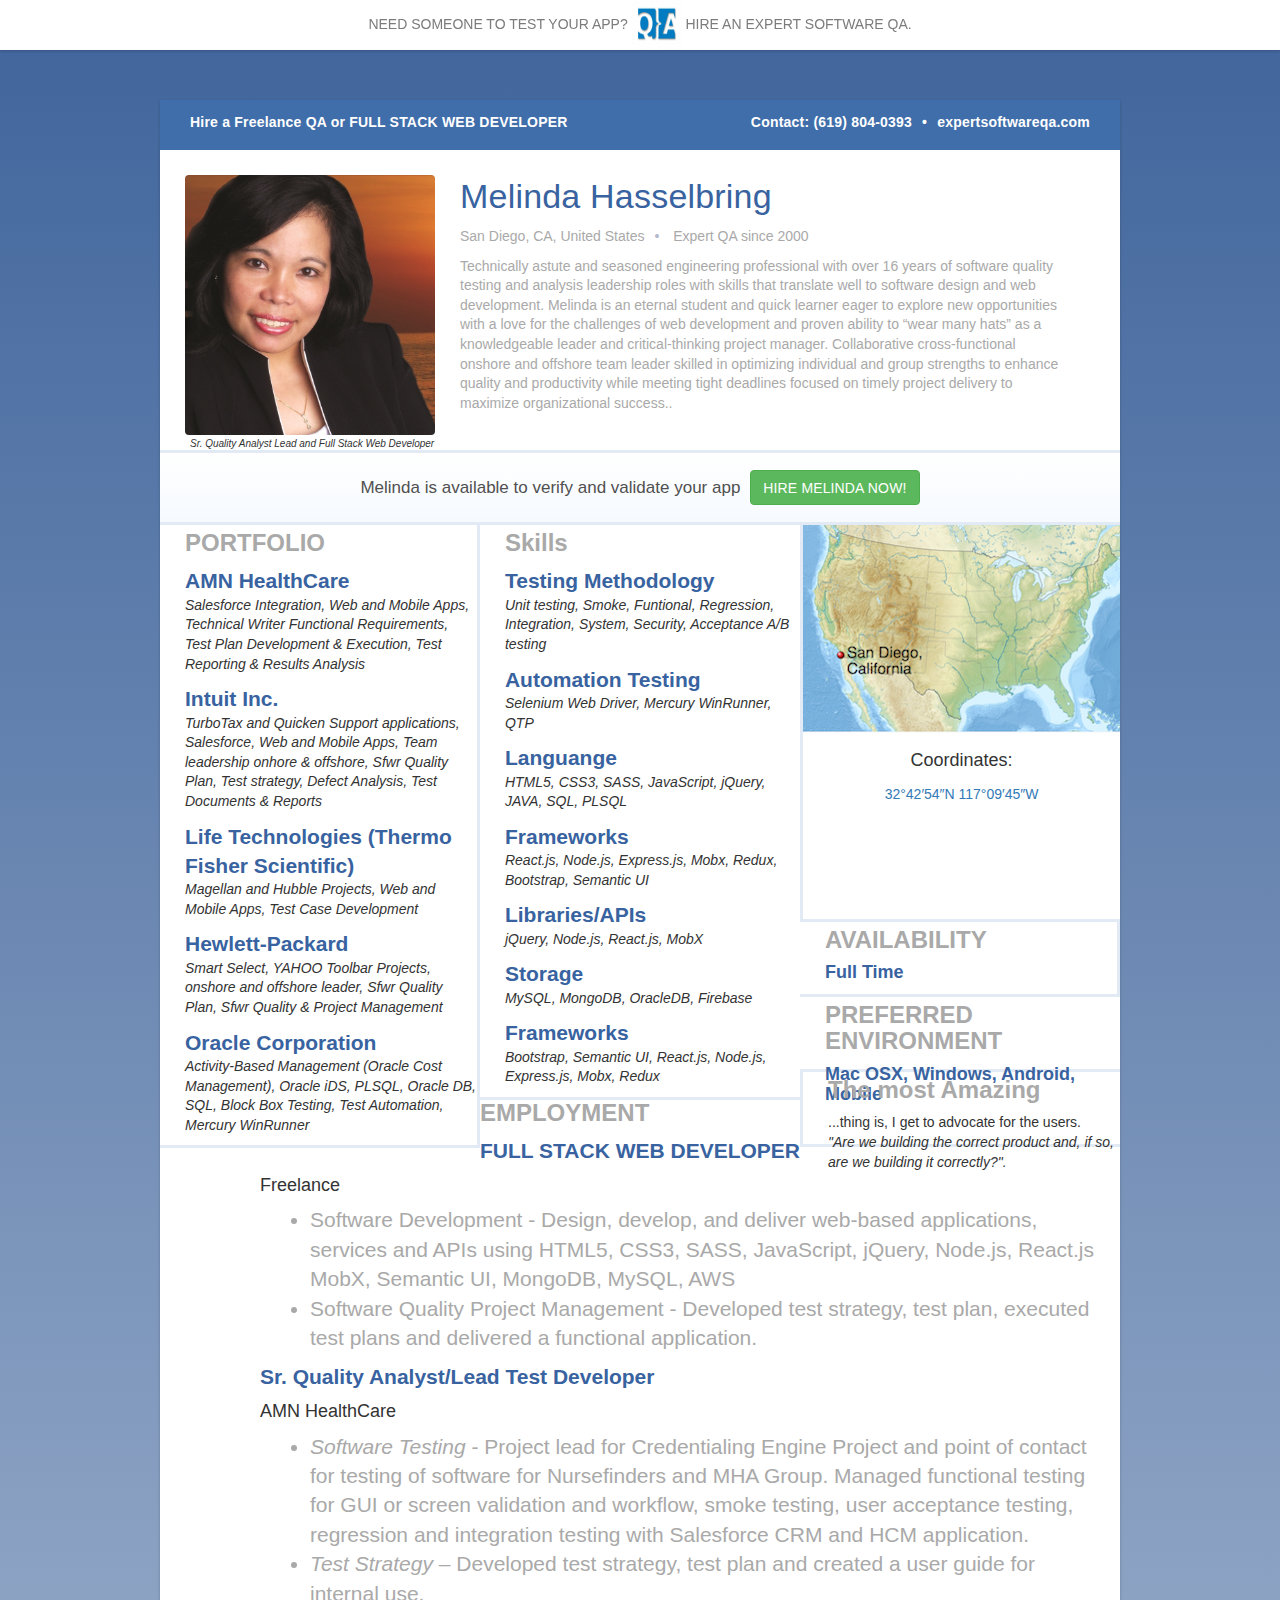
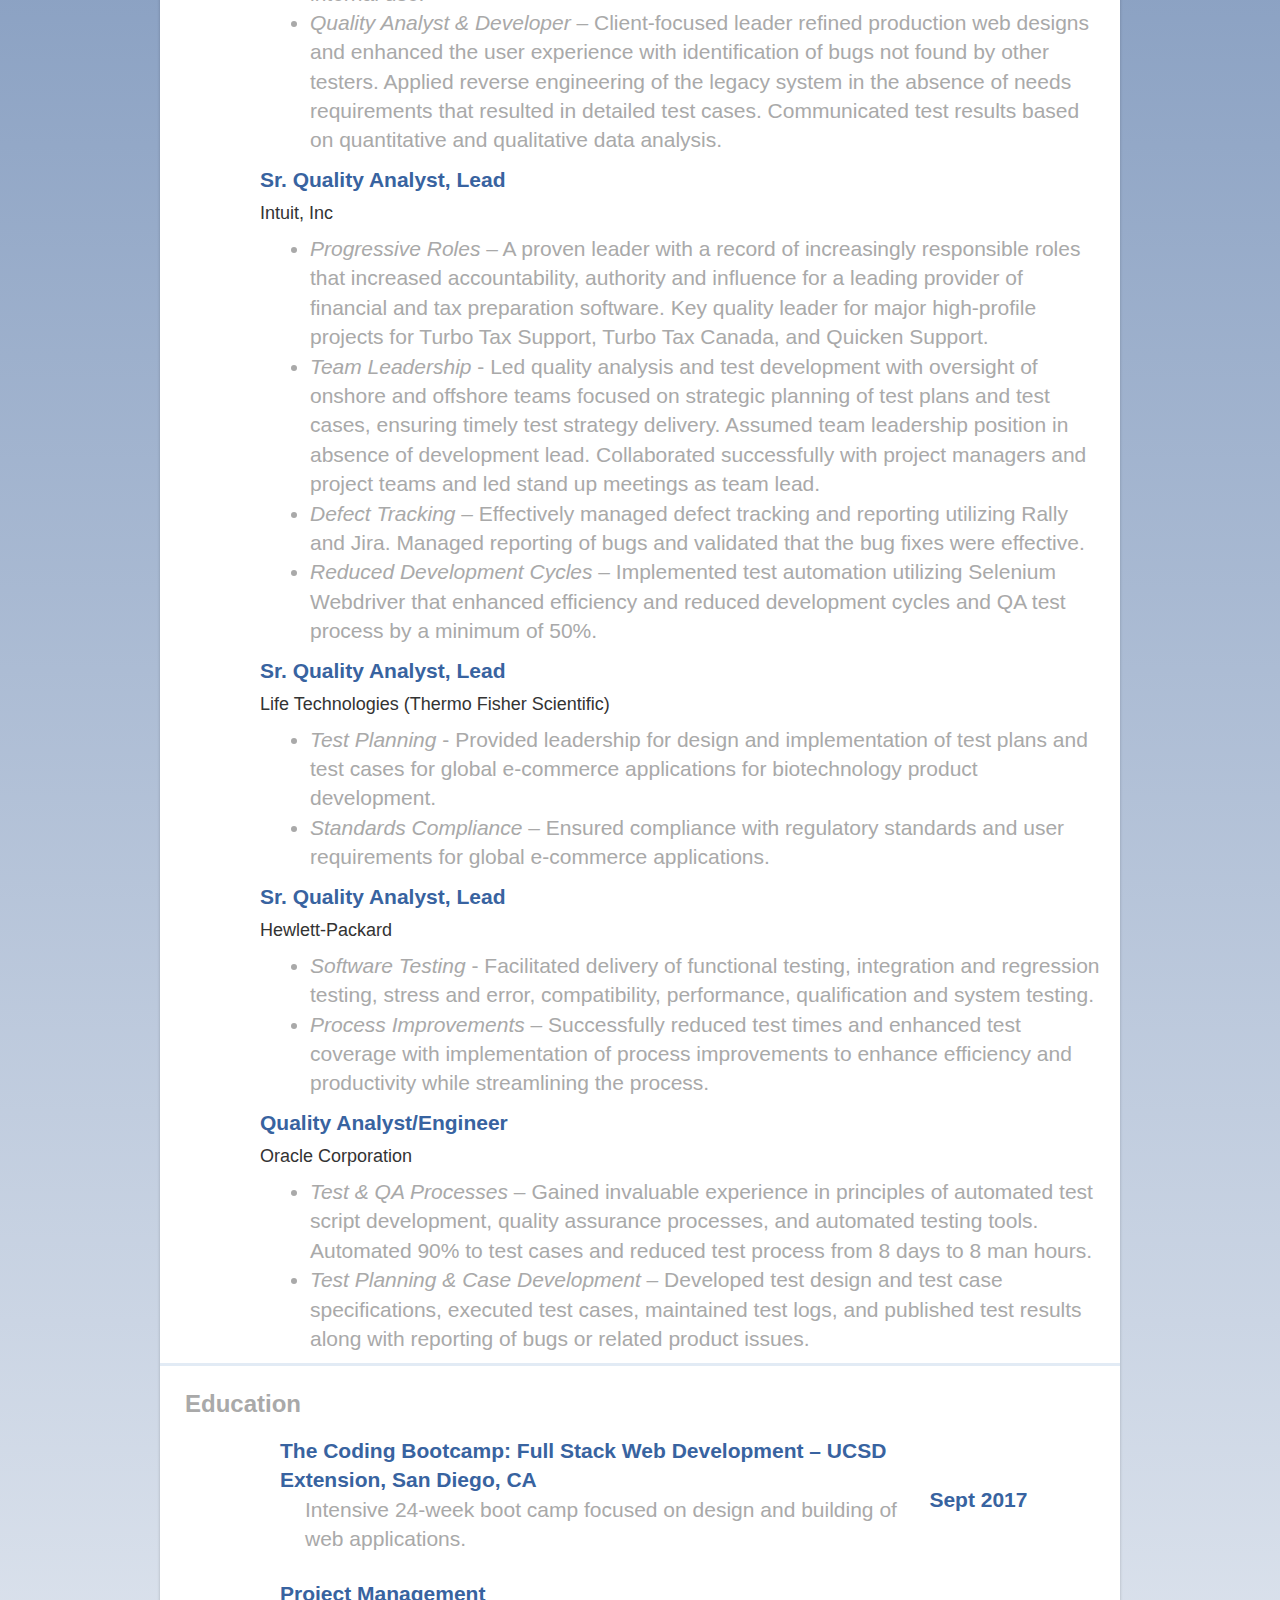
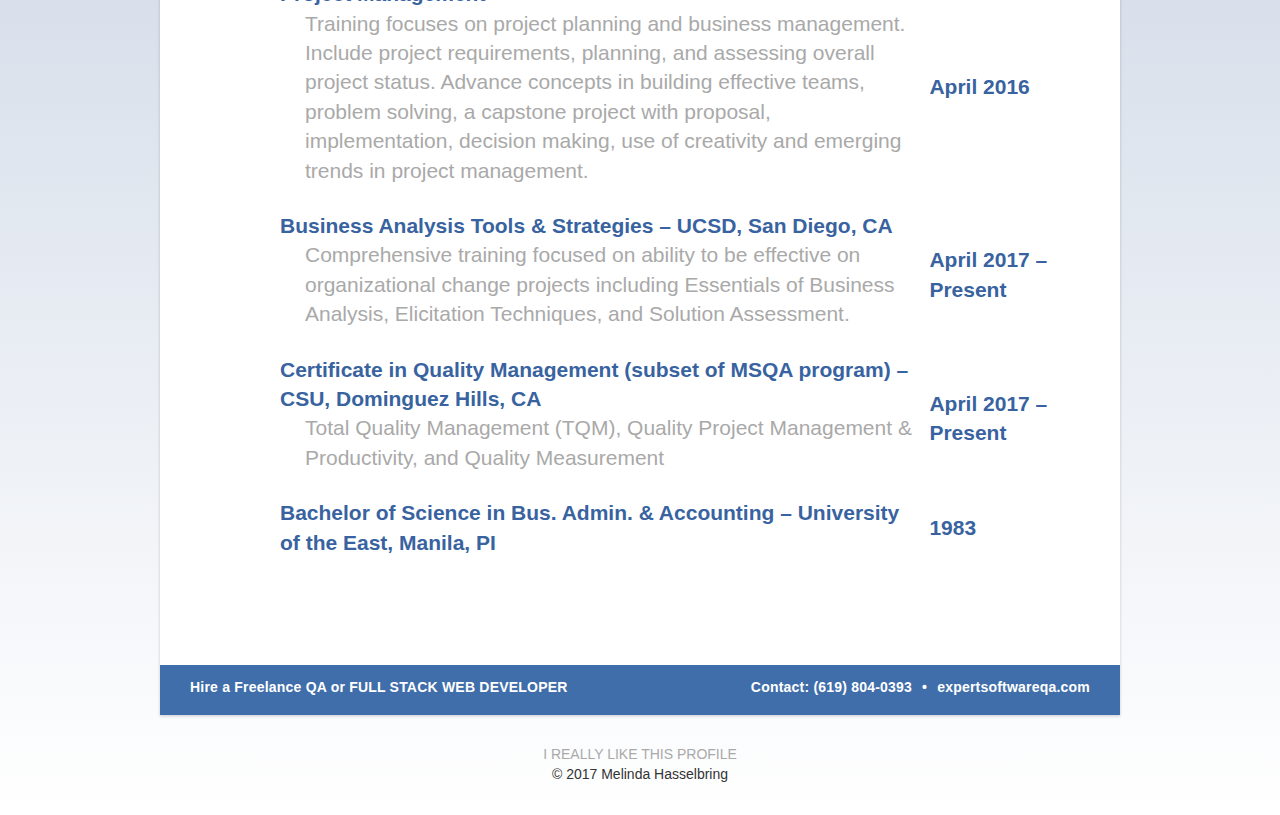
==== index.html @ eca2b544 "“init”" ====
<!DOCTYPE html>
<html lang="en-us">

<head>
    <meta charset="UTF-8">
    <meta name="viewport" content="width=device-width, initial-scale=1">
    <title>Melinda Hasselbring - Freelance QA & Full Stack Web Developer | Expert QA</title>
    <link rel="stylesheet" type="text/css" href="assets/css/reset.css">
    <link rel="stylesheet" href="https://maxcdn.bootstrapcdn.com/bootstrap/3.3.7/css/bootstrap.min.css">
    <link rel="stylesheet" href="https://maxcdn.bootstrapcdn.com/bootstrap/4.0.0-beta.2/css/bootstrap.min.css" integrity="sha384-PsH8R72JQ3SOdhVi3uxftmaW6Vc51MKb0q5P2rRUpPvrszuE4W1povHYgTpBfshb" crossorigin="anonymous">
    <link href="https://fonts.googleapis.com/css?family=Droid+Serif|Open+Sans" rel="stylesheet">
    <link rel="stylesheet" type="text/css" href="css/style.css">
</head>

<body>
    <section id="container">
        <header id="head_bar">
            <a class="hire" href="mailto:melinda.hasselbring@gmail.com">NEED SOMEONE TO TEST YOUR APP?</a>
            <img id="logo" src="assets/images/qalogo.jpg" alt="logo">
            <a class="hire" href="mailto:melinda.hasselbring@gmail.com">HIRE AN EXPERT SOFTWARE QA.</a>
        </header>

        <main class="main">
            <nav id="content_nav">
                <a class="title"  href="mailto:melinda.hasselbring@gmail.com">Hire a Freelance QA or FULL STACK WEB DEVELOPER</a>
                <a id="home" href="https://www.expertsoftwareqa.com">expertsoftwareqa.com</a>
                <div id="content_header-line"></div>
                <p class="contact">Contact: (619) 804-0393</p>
            </nav>


            <summary class="top">
                <figure class="topLeft">
                    <img id="qa_photo" src="assets/images/melh.jpg" alt="Melinda Hasselbring">
                    <figcaption>Sr. Quality Analyst Lead and Full Stack Web Developer</figcaption>
                </figure>
                <article class="topRight">
                    <h2 id="top_name">Melinda Hasselbring</h2>
                    <p id="top_loc">San Diego, CA, United States</p>

                    <p id="top_exp">Expert QA since 2000</p>
                    <p id="top_summary">Technically astute and seasoned engineering professional with over 16 years of software quality testing and analysis leadership roles with skills that translate well to software design and web development. Melinda is an eternal student and quick learner eager to explore new opportunities with a love for the challenges of web development and proven ability to “wear many hats” as a knowledgeable leader and critical-thinking project manager. Collaborative cross-functional onshore and offshore team leader skilled in optimizing individual and group strengths to enhance quality and productivity while meeting tight deadlines focused on timely project delivery to maximize organizational success..</p>
                </article>
            </summary>

            <mark class="hire_block">
					<p id="hire_pitch">Melinda is available to verify and validate your app</p>
					 <button type="button" class="btn btn-success">HIRE MELINDA NOW!</button>
<!--					<a href="" id="button">Hire Melinda now</a>-->
            </mark>

            <summary class="mid">
                <div class="porfolio">
                    <h3>PORTFOLIO</h3>
                    <ul>
                        <li class="no_decor">AMN HealthCare</li>
                        <p>Salesforce Integration, Web and Mobile Apps, Technical Writer Functional Requirements, Test Plan Development & Execution, Test Reporting & Results Analysis </p>
                        <li class="no_decor">Intuit Inc.</li>
                        <p>TurboTax and Quicken Support applications, Salesforce, Web and Mobile Apps, Team leadership onhore & offshore, Sfwr Quality Plan, Test strategy, Defect Analysis, Test Documents & Reports</p>
                        <li class="no_decor">Life Technologies (Thermo Fisher Scientific)</li>
                        <p>Magellan and Hubble Projects, Web and Mobile Apps, Test Case Development</p>
                        <li class="no_decor">Hewlett-Packard</li>
                        <p>Smart Select, YAHOO Toolbar Projects, onshore and offshore leader, Sfwr Quality Plan, Sfwr Quality & Project Management</p>
                        <li class="no_decor">Oracle Corporation</li>
                        <p>Activity-Based Management (Oracle Cost Management), Oracle iDS, PLSQL, Oracle DB, SQL, Block Box Testing, Test Automation, Mercury WinRunner </p>

                    </ul>
                </div>
                <div class="skills">
                    <h3>Skills</h3>
                    <ul>
                        <li class="no_decor">Testing Methodology</li>
                        <p>Unit testing, Smoke, Funtional, Regression, Integration, System, Security, Acceptance A/B testing </p>
                        <li class="no_decor">Automation Testing</li>
                        <p>Selenium Web Driver, Mercury WinRunner, QTP</p>
                        <li class="no_decor">Languange</li>
                        <p>HTML5, CSS3, SASS, JavaScript, jQuery, JAVA, SQL, PLSQL </p>
                        <li class="no_decor">Frameworks</li>
                        <p>React.js, Node.js, Express.js, Mobx, Redux, Bootstrap, Semantic UI</p>
                        
                        <li class="no_decor">Libraries/APIs</li>
                        <p>jQuery, Node.js, React.js, MobX</p>                        
                        
                        <li class="no_decor">Storage</li>
                        <p>MySQL, MongoDB, OracleDB, Firebase</p>
                        <li class="no_decor">Frameworks</li>
                        <p>Bootstrap, Semantic UI, React.js, Node.js, Express.js, Mobx, Redux </p>
<!--                        <li class="no_decor">Deployment & Package Management</li>
                        <p>Heroku, Git, Jenkins, AWS; Github, NPM</p>
                        <li class="no_decor">Internet Marketing</li>
                        <p>SEO, Semantic HTML</p>
                        
                         <li class="no_decor">Paradigms</li>
                        <p>Agile, Waterfall development</p>  
                        <li class="no_decor">Tools & Misc</li>
                        <p>Basecamp,Git, SVN, Grunt.js, Bower, JIRA, Rally, Google doc, Azure, MS Projects, MS Word</p> 
-->

                    </ul>
                </div>
                <div class="map"><img src="assets/images/sd4.png" alt="San Diego">

                    <h4>Coordinates:</h4>
                    <a href="https://tools.wmflabs.org/geohack/geohack.php?pagename=San_Diego&params=32_42_54_N_117_09_45_W_region:US-CA_type:city(1307402)">32°42′54″N 117°09′45″W</a>
                    
                </div>
            </summary>
            <!-- div.misc>div#avail>h3{Availability}+p{Full Time}^div#env>h3{Preffered Environment}+p{Mac OSX, Windows, Android, Mobile}^div.comments>h3{The most Amazing}+qoute{...thing was building the next generation of an internal system that encompasses building, deploying, analyzing, and caching BankofAmerica.com.} -->
            <summary class="misc">
                <div class="avail">
                    <h3>AVAILABILITY</h3>
                    <h4>Full Time</h4>
                </div>
                <div class="env">
                    <h3>PREFERRED ENVIRONMENT</h3>
                    <h4>Mac OSX, Windows, Android, Mobile</h4>
                </div>
                <div class="comments">
                    <h3>The most Amazing</h3>
                    <p> ...thing is, I get to advocate for the users.<br><i>"Are we building the correct product and, if so, are we building it correctly?".</i></p>
                </div>
            </summary>

            <!-- div.employment>div#detail_emp>ul>li>(h3{company $}+p{Position $}^ul>(li{summary $})*3)*5 -->
            <article class="employment">
                <div id="detail_emp">
                    <h3>EMPLOYMENT</h3>
                    <ul>
                        <li class="no_decor">FULL STACK WEB DEVELOPER</li>
                        <ul>
                            <li>
                                <h4>Freelance</h4>
                            </li>
                            <li><span>Software Development </span>- Design, develop, and deliver web-based applications, services and APIs using HTML5, CSS3, SASS, JavaScript, jQuery, Node.js, React.js MobX, Semantic UI, MongoDB, MySQL, AWS </li>
                            <li><span>Software Quality Project Management</span> - Developed test strategy, test plan, executed test plans and delivered a functional application.</li>
                        </ul>
                    </ul>
                    <ul>
                        <li class="no_decor">Sr. Quality Analyst/Lead Test Developer</li>
                        <ul>
                            <li>
                                <h4>AMN HealthCare </h4>
                            </li>
                            <li><i>Software Testing</i> - Project lead for Credentialing Engine Project and point of contact for testing of software for Nursefinders and MHA Group. Managed functional testing for GUI or screen validation and workflow, smoke testing, user acceptance testing, regression and integration testing with Salesforce CRM and HCM application. </li>
                            <li><i>Test Strategy</i> – Developed test strategy, test plan and created a user guide for internal use.</li>
                            <li><i>Quality Analyst & Developer</i> – Client-focused leader refined production web designs and enhanced the user experience with identification of bugs not found by other testers. Applied reverse engineering of the legacy system in the absence of needs requirements that resulted in detailed test cases. Communicated test results based on quantitative and qualitative data analysis.</li>
                        </ul>
                    </ul>
                    <ul>
                        <li class="no_decor">Sr. Quality Analyst, Lead</li>
                        <ul>
                            <li>
                                <h4>Intuit, Inc</h4>
                            </li>

                            <li><i>Progressive Roles</i> – A proven leader with a record of increasingly responsible roles that increased accountability, authority and influence for a leading provider of financial and tax preparation software. Key quality leader for major high-profile projects for Turbo Tax Support, Turbo Tax Canada, and Quicken Support.</li>
                            <li><i>Team Leadership</i> - Led quality analysis and test development with oversight of onshore and offshore teams focused on strategic planning of test plans and test cases, ensuring timely test strategy delivery. Assumed team leadership position in absence of development lead. Collaborated successfully with project managers and project teams and led stand up meetings as team lead.</li>
                            <li><i>Defect Tracking</i> – Effectively managed defect tracking and reporting utilizing Rally and Jira. Managed reporting of bugs and validated that the bug fixes were effective. </li>
                            <li><i>Reduced Development Cycles</i> – Implemented test automation utilizing Selenium Webdriver that enhanced efficiency and reduced development cycles and QA test process by a minimum of 50%. </li>
                        </ul>
                    </ul>
                    <ul>
                        <li class="no_decor">Sr. Quality Analyst, Lead</li>
                        <ul>
                            <li>
                                <h4>Life Technologies (Thermo Fisher Scientific)</h4>
                            </li>
                            <li><i>Test Planning</i> - Provided leadership for design and implementation of test plans and test cases for global e-commerce applications for biotechnology product development. </li>
                            <li><i>Standards Compliance</i> – Ensured compliance with regulatory standards and user requirements for global e-commerce applications.</li>
                        </ul>
                    </ul>
                    <ul>
                        <li class="no_decor">Sr. Quality Analyst, Lead</li>
                        <ul>
                            <li>
                                <h4>Hewlett-Packard</h4>
                            </li>
                            <li><i>Software Testing</i> - Facilitated delivery of functional testing, integration and regression testing, stress and error, compatibility, performance, qualification and system testing. </li>
                            <li><i>Process Improvements</i> – Successfully reduced test times and enhanced test coverage with implementation of process improvements to enhance efficiency and productivity while streamlining the process.</li>
                        </ul>
                    </ul>
                    <ul>
                        <li class="no_decor">Quality Analyst/Engineer</li>
                        <ul>
                            <li>
                                <h4>Oracle Corporation</h4>
                            </li>
                            <li><i>Test & QA Processes</i> – Gained invaluable experience in principles of automated test script development, quality assurance processes, and automated testing tools. Automated 90% to test cases and reduced test process from 8 days to 8 man hours.</li>
                            <li><i>Test Planning & Case Development</i> – Developed test design and test case specifications, executed test cases, maintained test logs, and published test results along with reporting of bugs or related product issues.</li>
                        </ul>
                    </ul>
                </div>
            </article>
            <!-- div.kill_sets>div#detail_skill>ul>li>(h3{skill_name $}+p{skill_sets $})*5 -->
            <!--
				<div class="kill_sets">
				 		<div id="detail_skill">
				 			<ul>
				 				<li>
				 					<h3>skill_name 1</h3>
				 					<p>skill_sets 1</p>
				 					<h3>skill_name 2</h3>
				 					<p>skill_sets 2</p>
				 					<h3>skill_name 3</h3>
				 					<p>skill_sets 3</p>
				 					<h3>skill_name 4</h3>
				 					<p>skill_sets 4</p>
				 					<h3>skill_name 5</h3>
				 					<p>skill_sets 5</p>
				 				</li>
				 			</ul>
				 		</div>
			 	</div> 	
	-->			 <article class="edu">
				 		<h3>Education</h3>
<!--
				 			<ul>
				 				<li class="no_decor">The Coding Bootcamp: Full Stack Web Development – UCSD Extension, San Diego, CA 
				 				</li>
				 				<li class="no_decor">Project Management – CSU, Dominguez Hills, CA<p>April 2016</p>
				 				</li>
				 				<li class="no_decor">Business Analysis Tools & Strategies – UCSD, San Diego, CA<p>August 2016</p>
				 				</li>
				 				<li class="no_decor">Certificate in Quality Management (subset of MSQA program) – CSU, Dominguez Hills, CA<p>In progress</p>
				 				</li> 
				 				<li class="no_decor">Bachelor of Science in Business Administration & Accounting – University of the East, Manila, Philippines<p>1984</p>
				 				</li>
				 				<li class="no_decor">
                         
<!--
				 			</ul>
				 		
				 	</article>	
-->

                         
 <table>
  <tr>
    <td>The Coding Bootcamp: Full Stack Web Development – UCSD Extension, San Diego, CA <p>Intensive 24-week boot camp focused on design and building of web applications.</p></td>
    <td class="year">Sept 2017</td>

  </tr>
  <tr>
    <td>Project Management <p>Training focuses on project planning and business management. Include project requirements, planning, and assessing
overall project status. Advance concepts in building effective teams, problem solving, a capstone project with proposal, implementation, decision making, use of creativity and emerging trends in project management.</td>
    <td class="year">April 2016 </td>
   
  </tr>
  <tr>
    <td>Business Analysis Tools & Strategies – UCSD, San Diego, CA <p>Comprehensive training focused on ability to be effective on organizational change projects including Essentials of
Business Analysis, Elicitation Techniques, and Solution Assessment.</p></td>
    <td class="year">April 2017 – Present</td>
    
  </tr>

  <tr>
    <td>Certificate in Quality Management (subset of MSQA program) – CSU, Dominguez Hills, CA<p>Total Quality Management (TQM), Quality Project Management & Productivity, and Quality Measurement</p></td>
    <td class="year">April 2017 – Present</td>
  </tr>
    <tr>
    <td>Bachelor of Science in Bus. Admin. & Accounting – University of the East, Manila, PI</td>
    <td class="year">1983</td>
  </tr>

</table>
                         
                         
                         
</article>

            <nav id="content_nav">
                <a class="title"  href="mailto:melinda.hasselbring@gmail.com">Hire a Freelance QA or FULL STACK WEB DEVELOPER</a>
                <a id="home" href="https://www.expertsoftwareqa.com">expertsoftwareqa.com</a>
                <div id="content_header-line"></div>
                <p class="contact">Contact: (619) 804-0393</p>
            </nav>
        </main>
        <!--  	footer>h3{I REALLY LIKE THIS PROFILE}+p>{Share it with others}+(img[http://via.placeholder.com/100x100])*5+p{Copyright 2017} -->

        <footer>

<!--            <h4>I REALLY LIKE THIS PROFILE</h4>-->
            <a id="email_callToAction" href="mailto:melinda.hasselbring@gmail.com">I REALLY LIKE THIS PROFILE</a>
           
           
<!--                 <img src="http://via.placeholder.com/100x100" alt="shares">
                <img src="http://via.placeholder.com/100x100" alt="twitter">
                <img src="http://via.placeholder.com/100x100" alt="facebook">
                <img src="http://via.placeholder.com/100x100" alt="likedin">
                <img src="http://via.placeholder.com/100x100" alt="google">
-->
                <p id="copy">&copy; 2017 Melinda Hasselbring</p>

        </footer>
    </section>

</body>

</html>
---- css/style.css ----
/*
font-family: 'Nunito', sans-serif;
font-family: 'Patua One', cursive;
colors:
blue: #3863a0;
white: #fff;
gray: #a9a9a9;
blue-silver: #E2EBF5;
*/
* {
    padding: 0;
    margin: 0;
    box-sizing: border-box;
}
body {
    background: url("../assets/images/Free-Calm-Picture.jpg");
    font-family: Arial, "Helvetica Neue", Helvetica, sans-serif;
    line-height: 1.4;
    background: -webkit-linear-gradient(top,#40659C 0,#fff 100%);
    background: linear-gradient(to bottom,#40659C 0,#fff 100%);
    background-repeat: no-repeat;
    font-family: "Proxima Nova",Arial,sans-serif;
    font-weight: 400;
}
header {
    background: #fff;
    box-shadow: 0 1px 3px rgba(0,0,0,.2);
    height: 50px;
    top: 0;
    width: 100%;
    z-index: 1;
    text-align: center;
    text-decoration: none;
    color: #7c7c7c;
    margin-bottom: 50px;
    position:fixed;
}
a.hire {
    z-index: 1;
    text-align: center;
    text-decoration: none;
    color: #7c7c7c;
}
a.contact:hover {
    text-decoration: none;
}
.main{
    height: auto;
    width: 960px;
    margin: 0 auto;
    background-color: #fff;
    box-shadow: 0 1px 3px rgba(0,0,0,.2); 
}
#content_nav {
    background-color: #406eaa;
    color: #fff;
    line-height: 4px;
    margin-top: 100px;
    padding: 20px 30px;

    position: relative;
    height: 50px;
}
.main .title{
    float: left;
    font-weight: 600;
    letter-spacing: .015em;
}
.title{
    float: left;
    font-weight: 600;
    letter-spacing: .015em;
    text-decoration: none;
    color: #fff;
}
.title:hover, #home {
    text-decoration: none;
    color: greenyellow;
    
}

.main #home, .contact {
    color: #fff;
    float: right;
    text-decoration: none;
    font-weight: 600;
    letter-spacing: .015em;
}

.contact, #phone  {
    margin-right: 10px;
}
.contact:after {
    color: #fff;
    content: "\2022";
    margin-left: 10px;
}
#logo {
    height: 50px;
    width: 50px;
    border-radius: 4px;
    padding-top: 0;  
}
.topLeft {
    float: left;
    height: 300px;
    width:  300px;
}
#qa_photo {
    border-radius: 4px;
    display: block;
    margin: 25px;
    margin-bottom: 0;
    max-width: 100%;
    height: 260px;
    width:  250px;
    float: left;
}
figcaption {
    font-size: 10px;
    font-style: italic;
    text-align: left;
    padding-top: 2px;
    padding-left: 30px;
    float: left;
    margin-bottom: 50px; 
}
.topRight {
    float: left;
    height: 200px;
    width:  600px;
    margin-top: 0;
}
#top_name{
    color: #3863a0;
    font-family: "Helvetica Neue",Helvetica,Arial,sans-serif;
    font-size: 34px;
    font-weight: 400;
    letter-spacing: .2px;
    line-height: 42px; 
    margin-top: 25px;
}
#top_loc {
    color: #a9a9a9;
    display: inline-block;
    font-size: 14px;
     margin: 0 10px 0 0;
}
#top_loc:after {
    color: #b3bacd;
    content: "\2022";
    margin-left: 10px;
}
#top_exp {
    color: #a9a9a9;
    display: inline-block;
    font-size: 14px;
     margin: 0 10px 0 0;
}
#top_summary {
    color: #a9a9a9;
    font-size: 14px;
    margin-top: 10px;
    min-height: 100px;
    overflow: hidden;
}
.hire_block {
    height: 50px;
    border-width: 100%;
    align-items: center;
    display: flex;
    flex-wrap: nowrap;
    justify-content: center;
    margin-top: 15px;
    border-top: solid 3px #E2EBF5;
    background: -webkit-linear-gradient(#fff,#f6faff);
    background: linear-gradient(#fff,#f6faff);
    min-height: 72px;
    padding: 10px 30px;
    width: 100%;
    
}  
#hire_pitch {
    text-align: center;
    color: #505050;
    font-size: 17px;
    margin: 0;
}
button {
    font-family: "Helvetica Neue",Helvetica,Arial,sans-serif;
    letter-spacing: .01em;
    font-size: 17px;
    text-align: center;
    height: 35px;
    margin-left: 10px;
}

.porfolio, .skills, .map{
    width: 33.33%;
    border: solid 3px #E2EBF5;
    min-height: 400px;
}
.porfolio {
    border-left: 0;
}
.map {
    border-right: 0;
}
.porfolio, .skills, .avail, .env, .comments {
    float: left;
    margin-left: 15;
}

.skills, .env {
    border-left: 1.5px;
    border-right: 1.5px;
}
.porfolio h4, .skills h4,  {
    margin-top: 5px 0 0 15px;
    margin-left: 25px;
    color: #3863a0;
}
.porfolio h3, .skills h3, .avail h3, .env h3, .comments h3 {
    margin-top: 5px;
    text-align: left;
    color:  #a9a9a9;
    margin-left: 25px; 
    font-weight: 600;
}
.porfolio h4, .skills h4 {
    margin-left: 25px;
    color:   #3863a0;
}
.porfolio p, .skills p {
    font-style: italic;
    margin-left: 25px;   
}
.map h4, .map a {
    margin-top: 1em;
    align-items: center;
    display: flex;
    flex-wrap: nowrap;
    justify-content: center;
    font-weight: 400;
}
.map, .comments {
    float: right;
    height: 300px;
    width: 33.33%;
}
.avail h4, .env h4, .comments h4 {
    margin-left: 25px;
    color:   #3863a0;
    font-weight: 600;
}
.avail, .env, .comments {
    width: 33.33%;
    border: solid 3px #E2EBF5;
    height: 75px;
    border-top: 0;
}
.avail {
    border-left: 0;
}
.comments {
    border-right: 0;
}

.env {
    border-left: 1.5px;
    border-right: 1.5px;
}
.comments p {
    padding-left:  25px;
    font-family: "Proxima Nova",Arial,sans-serif;
}
.map h4, .map a{
    align-items: center;
}
ul li {
    list-style-type: none;
    margin-left: 25px; 
}
.porfolio ul li, .experience li.no_decor {
    font-size: 1.5em;
    color: #3863a0;
    font-weight: 600;
}
li.no_decor{
    font-size: 1.5em;
    color: #3863a0;
    font-weight: 600;
}
#detail_emp h3 {
    margin-top: 5px;
    text-align: left;
    color:  #a9a9a9;
    margin-left: 25px; 
    font-weight: 600;
}
#detail_emp li.no_decor, #detail_emp ul li:first-child {
    list-style-type: none;
    margin-left: 100px;
}
#detail_emp ul li:nth-child(n+2) {
    margin-left: 150px;
    font-size: 1.5em;
    list-style-type:disc;
    color: #a9a9a9;
}
#detail_emp ul li:nth-child(n+1) {
    margin-right: 15px;
}

footer {
    height: 100px;
    padding-top: 30px;
   text-align: center

}

footer h4 {
    margin: 0 10px 0 0;
    font-weight: 600;
    text-transform: uppercase;
    color: #a9a9a9;
    display: inline-block;
}
#email_callToAction {
    display: inline-block;
    color: #a9a9a9;
    text-decoration: none;
}

#email_callToAction:hover {
    text-decoration: none;
    color: greenyellow;
    
}
 .edu {
    border-top: solid 3px #E2EBF5;
}
.edu h3 {
    padding-top: 5px;
    text-align: left;
    color:  #a9a9a9;
    margin-left: 25px; 
    font-weight: 600;
}
.edu ul {
    list-style-type: none;
    margin-left: 75px;
} 
.edu ul, .edu span {
    display: inline-block;  
    
}
.edu ul li span  {
    float: right
}


table {
    font-family: arial, sans-serif;
    border-collapse: collapse;
    width: 100%;
    
}

td {
    text-align: left;
    padding: 8px;
    padding-left: 120px;
        
    font-size: 1.5em;
    color: #3863a0;
    font-weight: 600;
    max-width: 850px;
}

td p {
    font-size: 1em;
    font-weight: 400;
    color: #a9a9a9;
    padding-left: 25px;
}
.year {
    padding-left: 0;
}
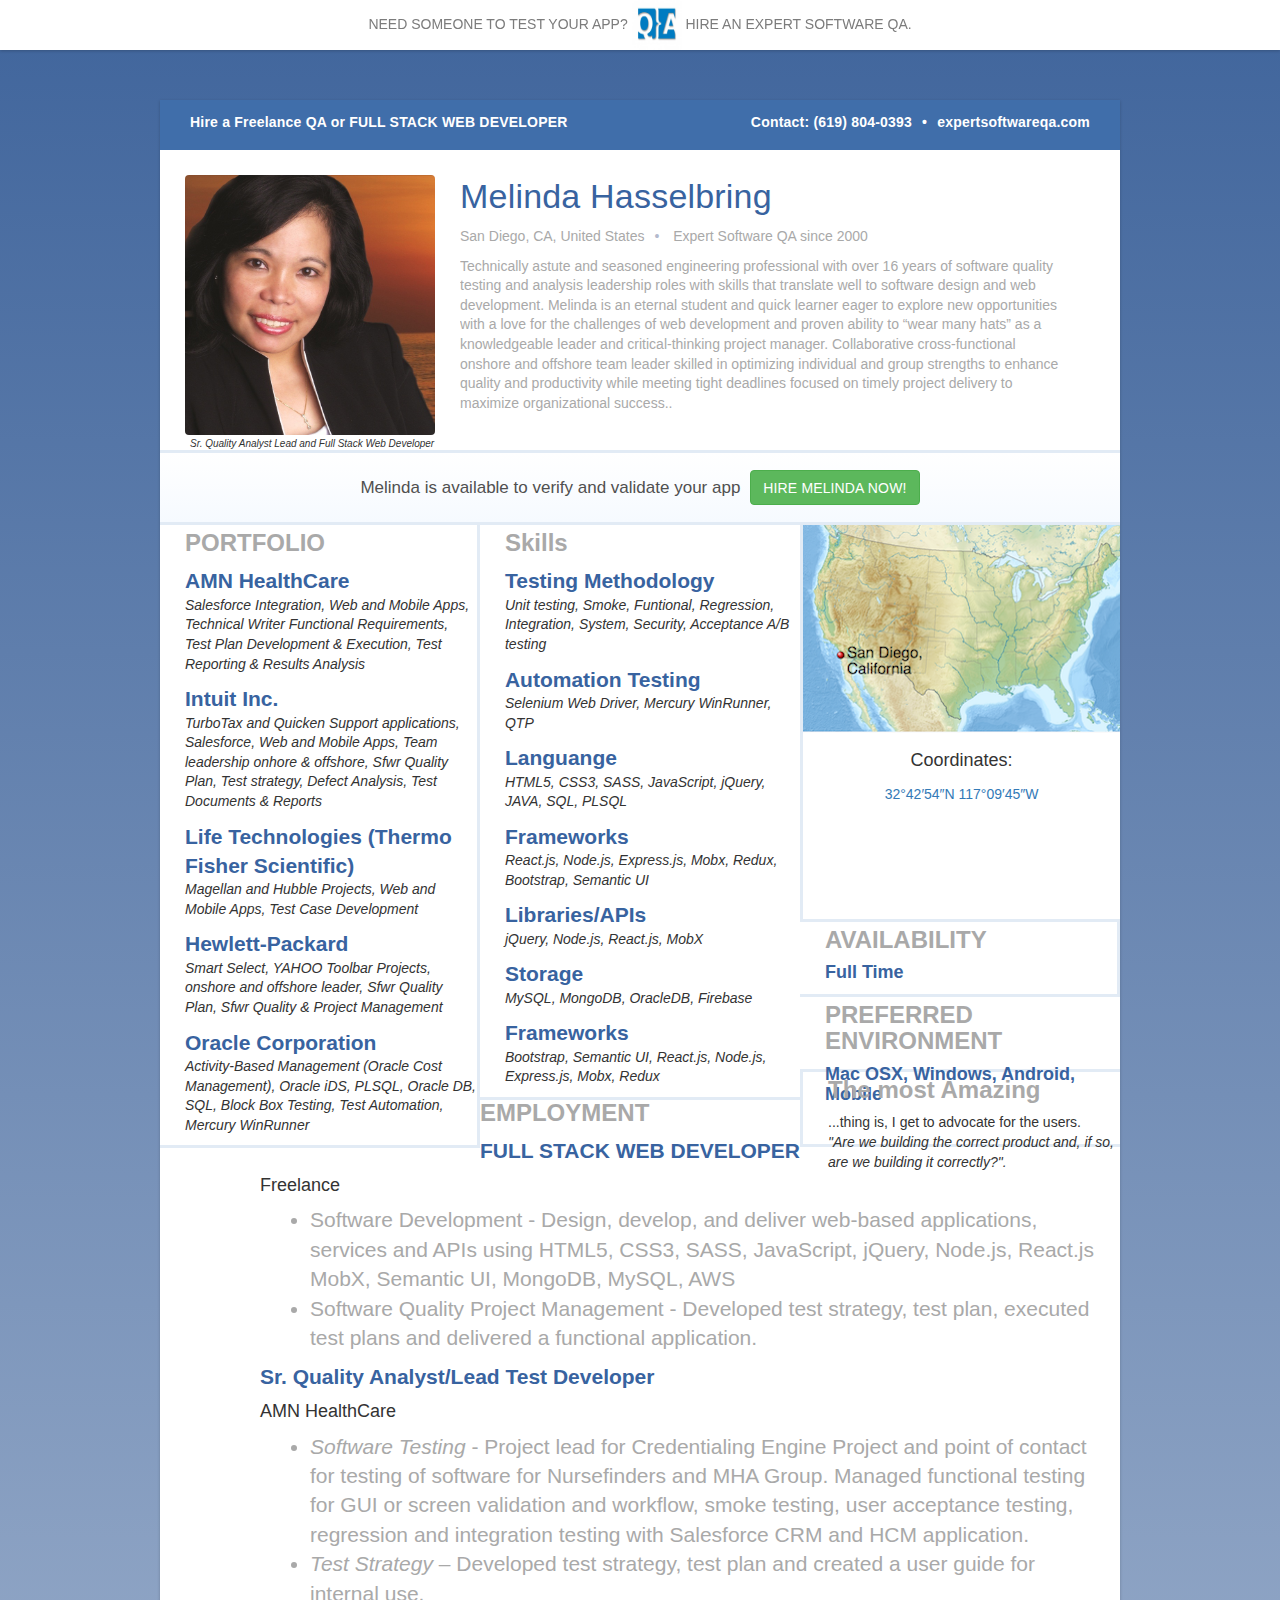
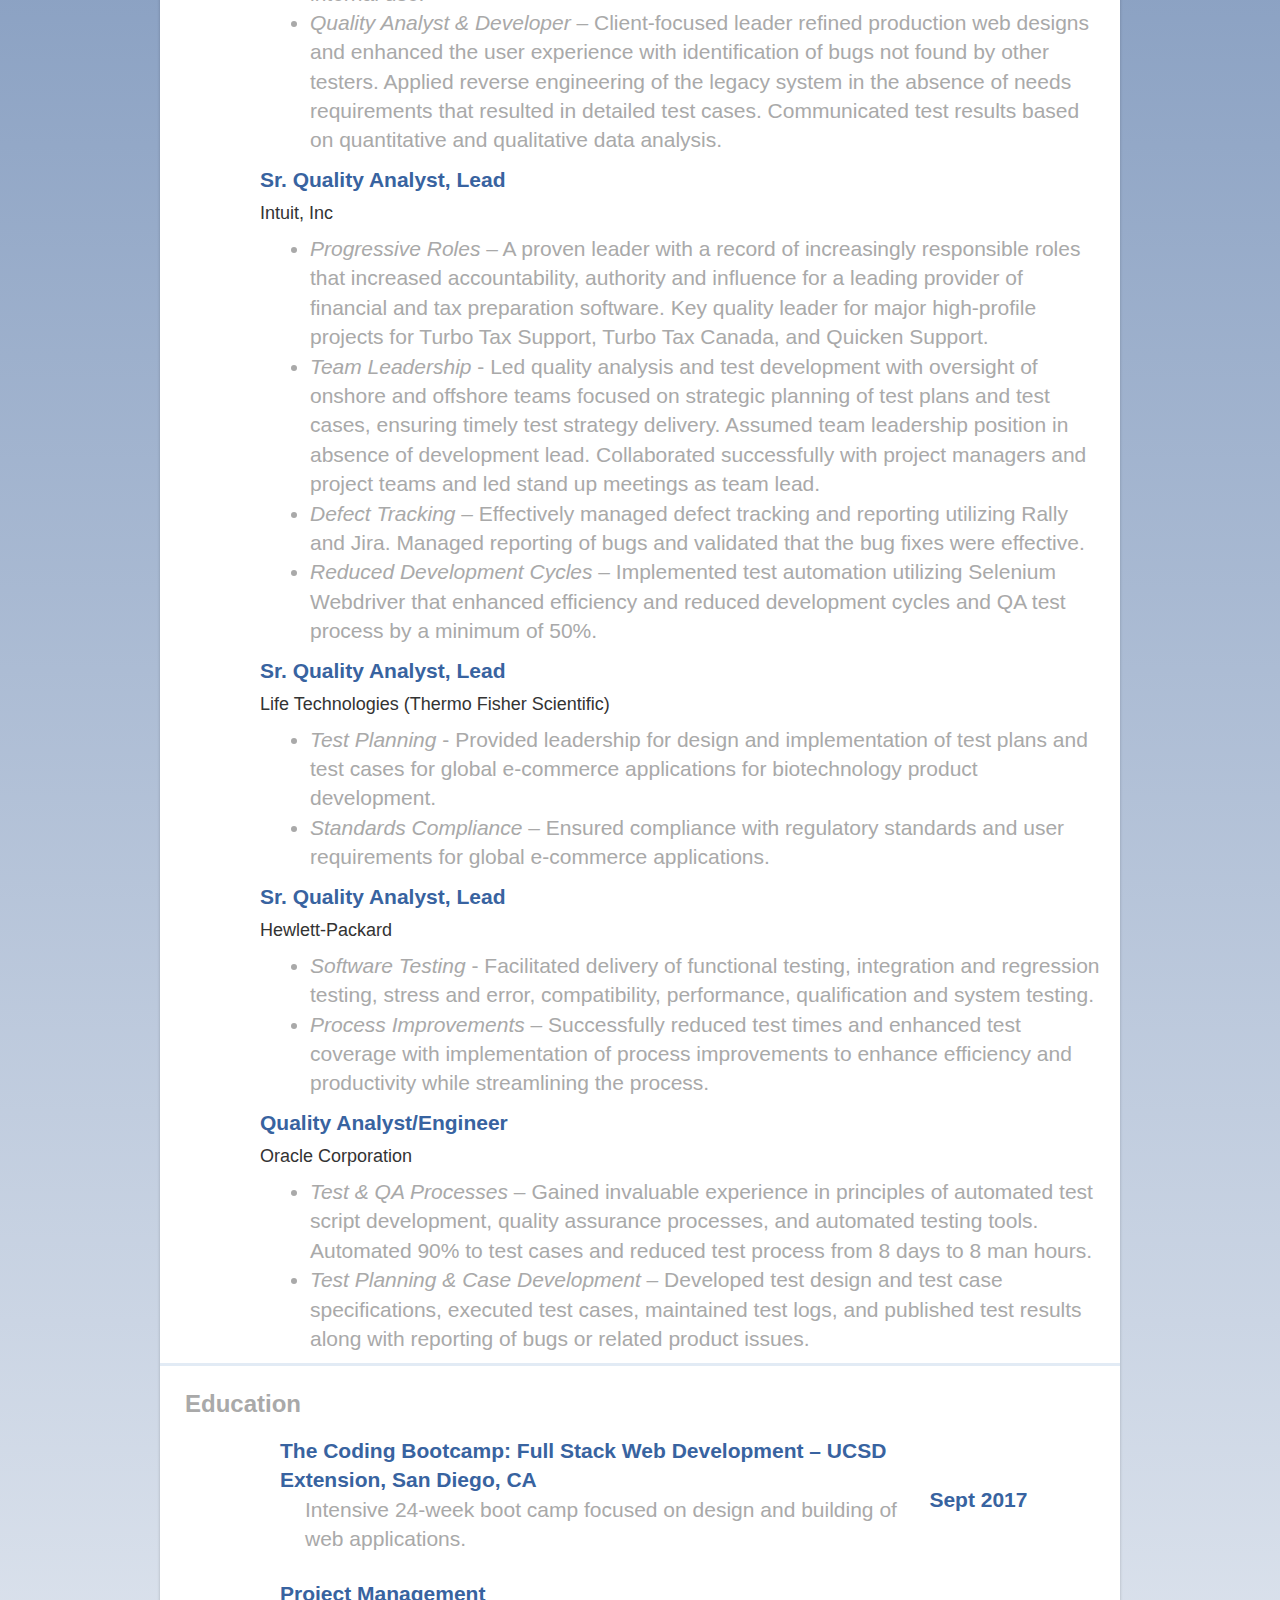
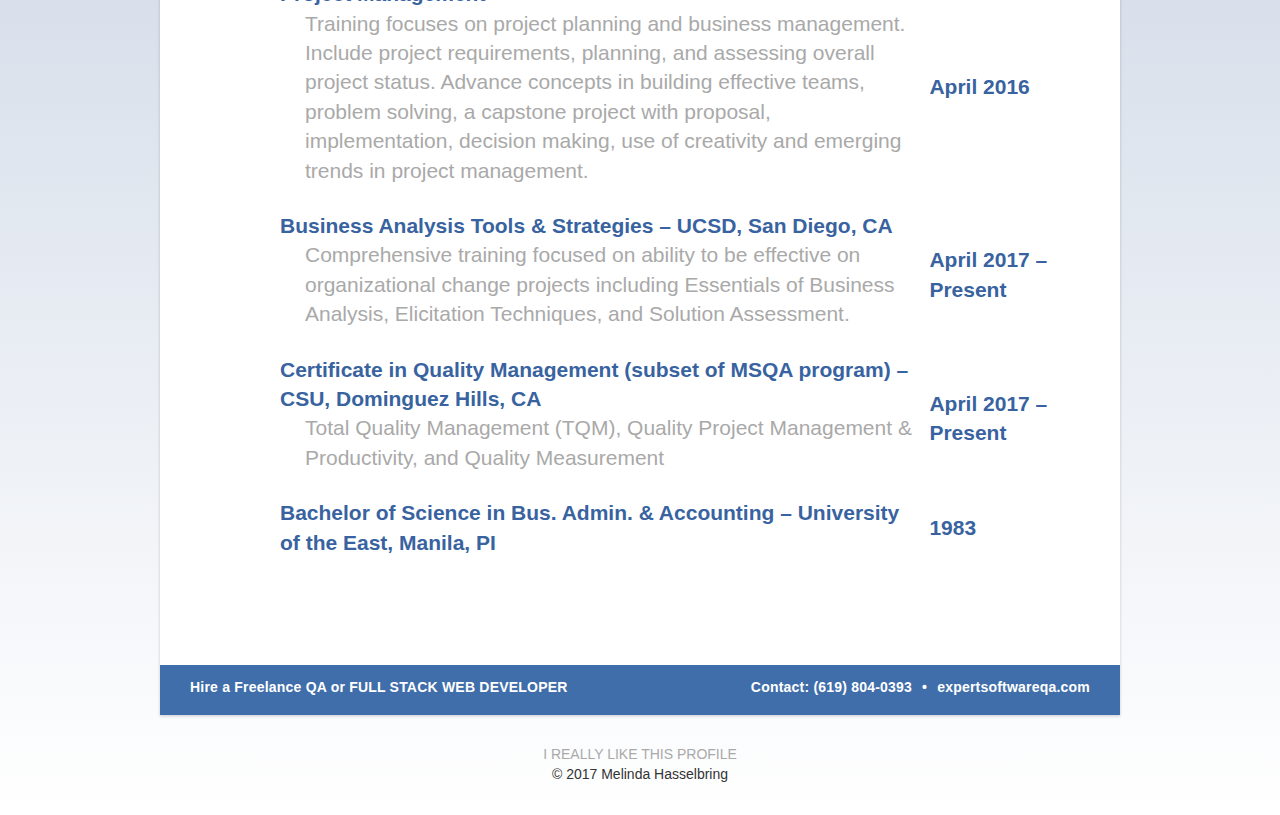
==== commit 8848cb2d: "“init”" ====
--- a/index.html
+++ b/index.html
@@ -38,7 +38,7 @@
                     <h2 id="top_name">Melinda Hasselbring</h2>
                     <p id="top_loc">San Diego, CA, United States</p>
 
-                    <p id="top_exp">Expert QA since 2000</p>
+                    <p id="top_exp">Expert Software QA since 2000</p>
                     <p id="top_summary">Technically astute and seasoned engineering professional with over 16 years of software quality testing and analysis leadership roles with skills that translate well to software design and web development. Melinda is an eternal student and quick learner eager to explore new opportunities with a love for the challenges of web development and proven ability to “wear many hats” as a knowledgeable leader and critical-thinking project manager. Collaborative cross-functional onshore and offshore team leader skilled in optimizing individual and group strengths to enhance quality and productivity while meeting tight deadlines focused on timely project delivery to maximize organizational success..</p>
                 </article>
             </summary>
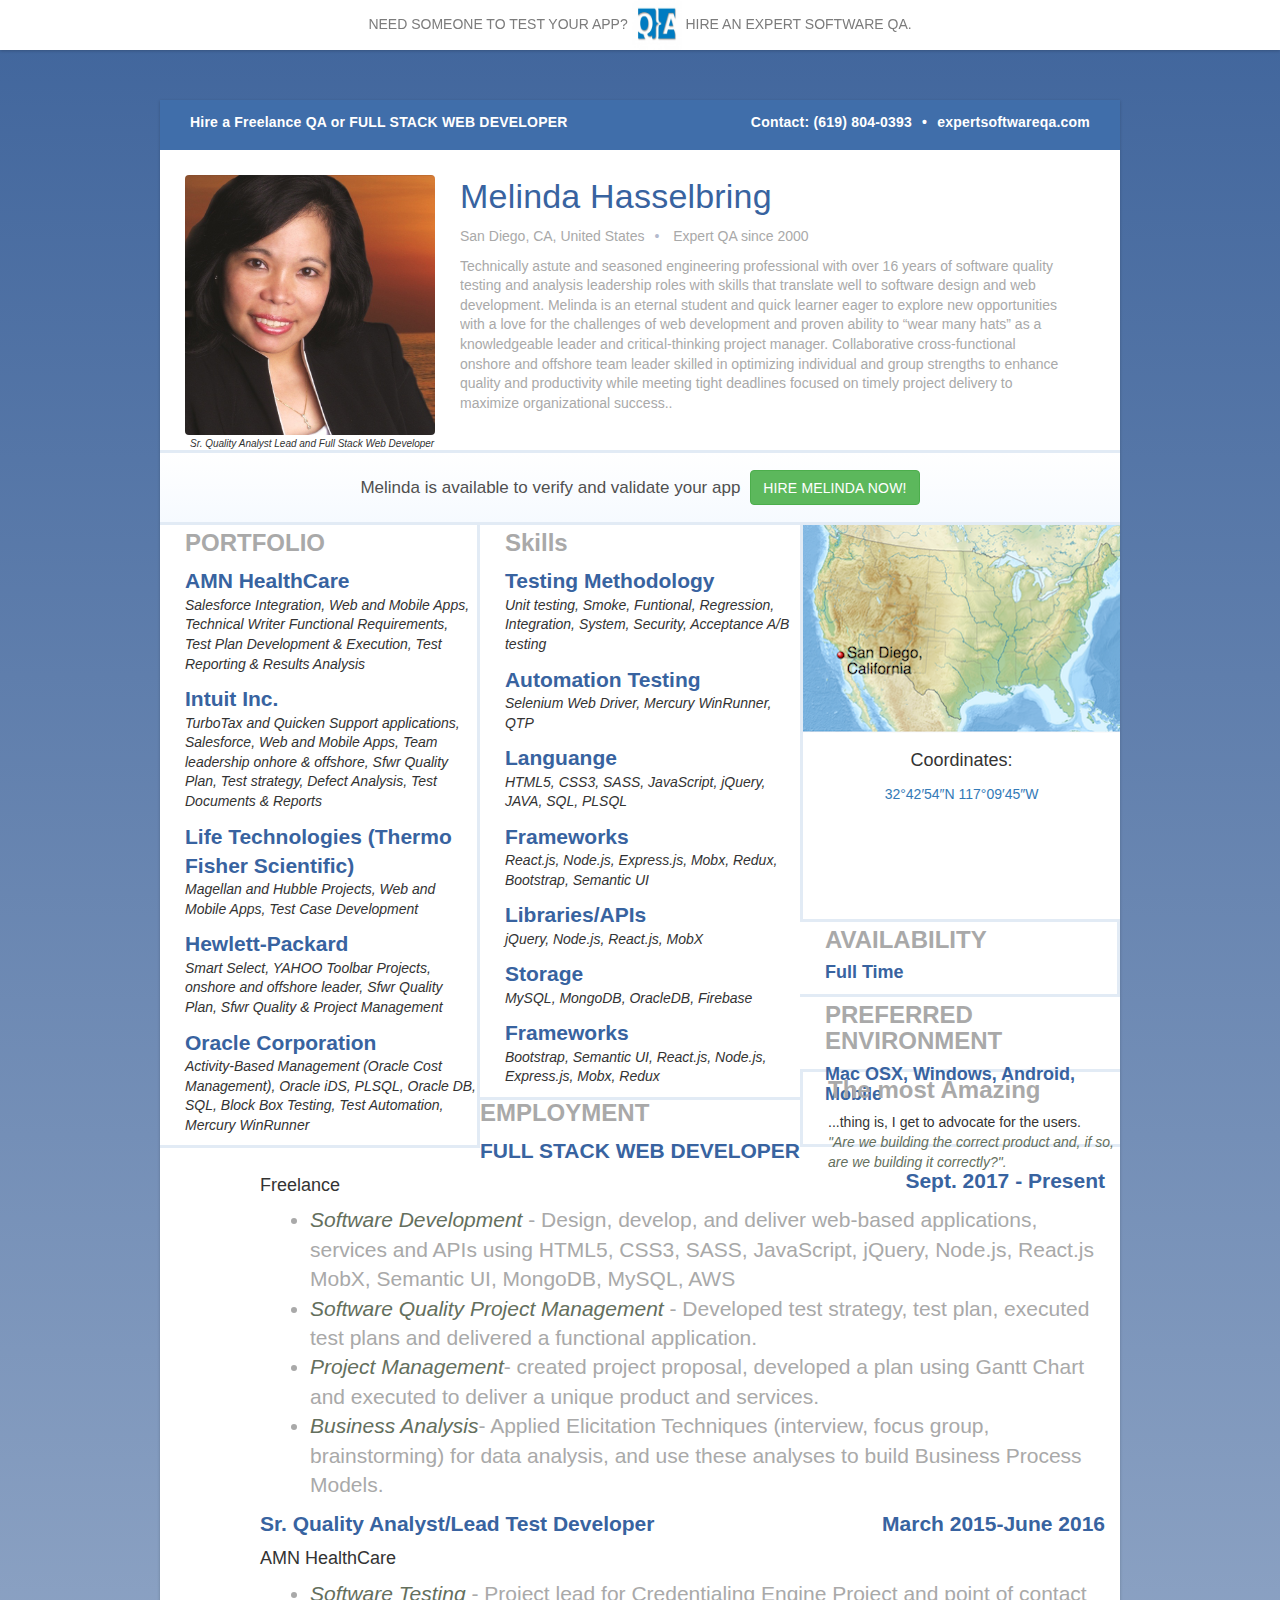
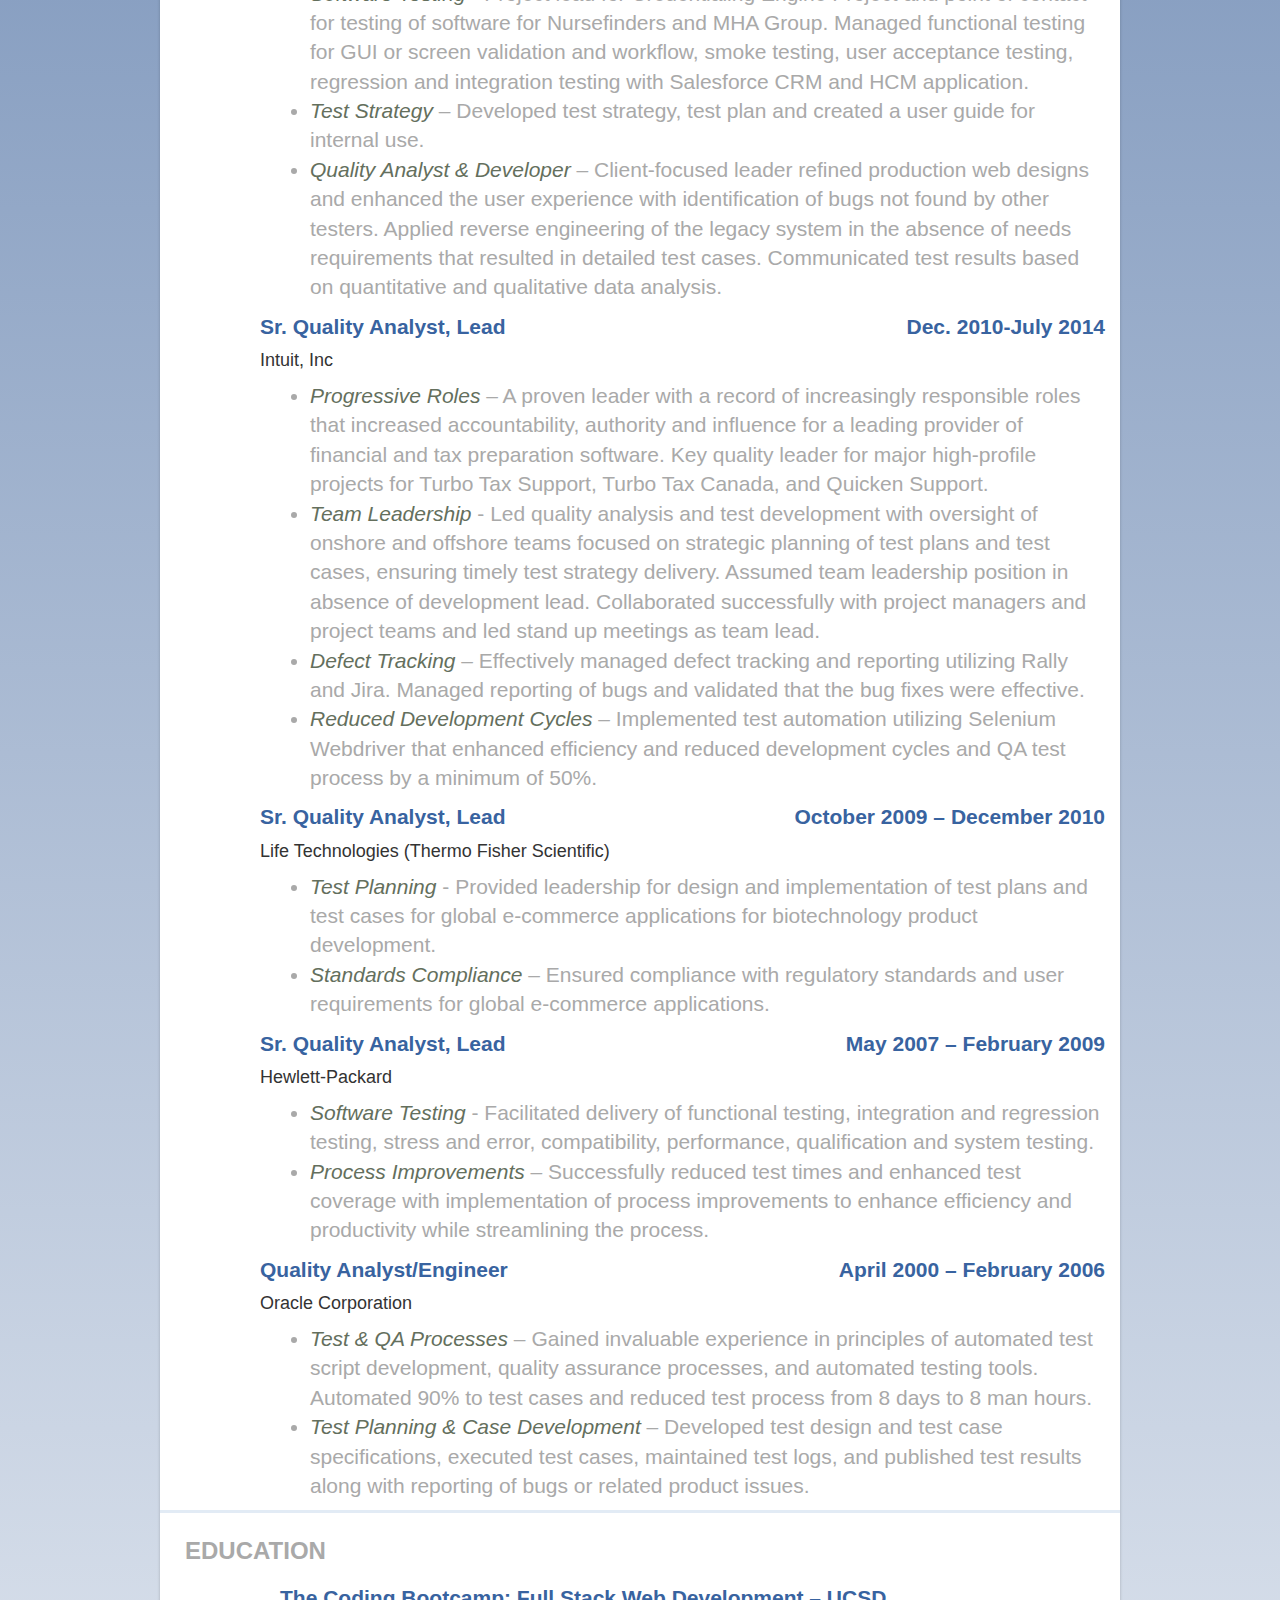
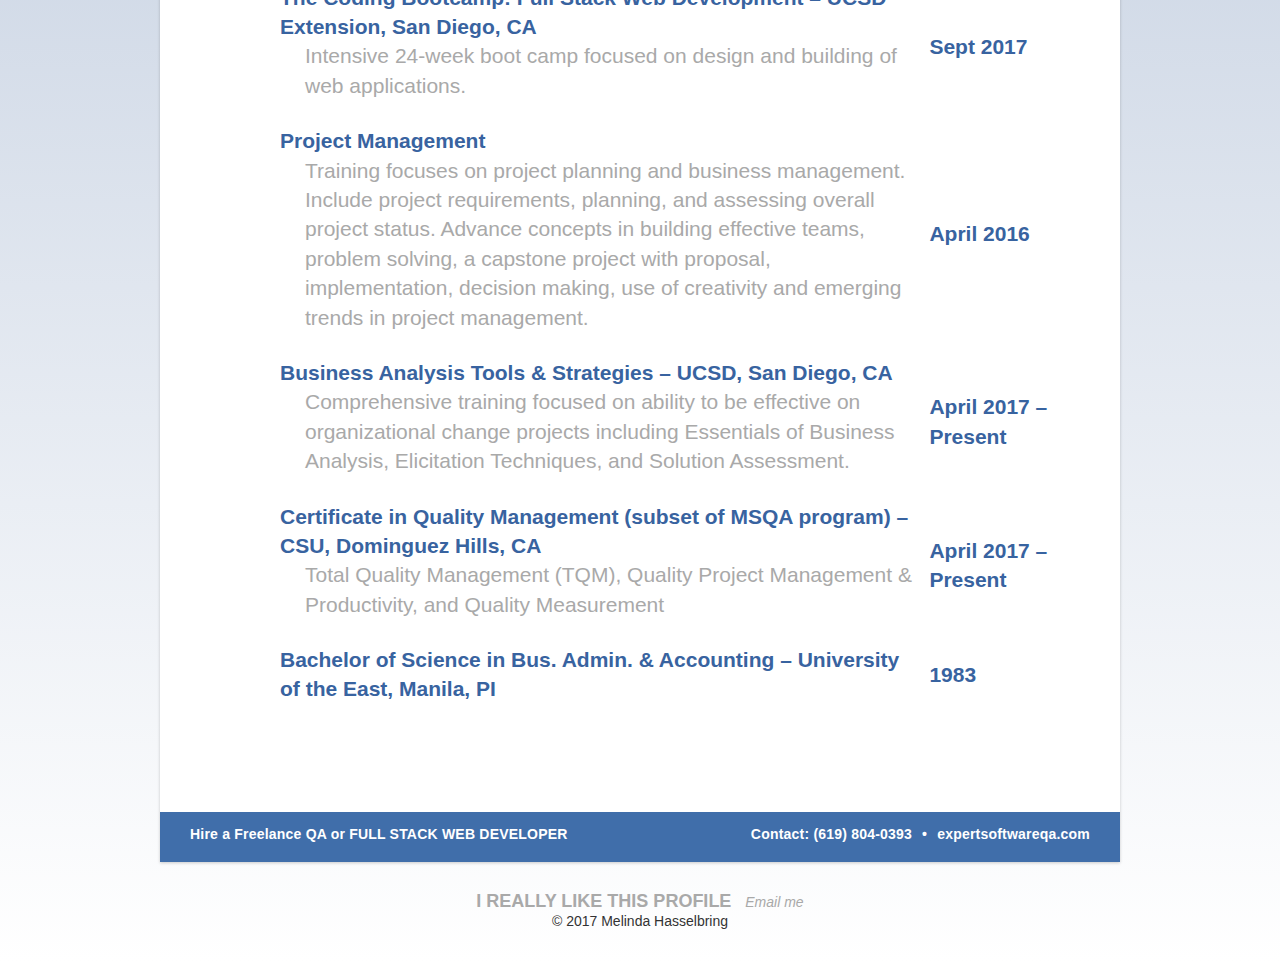
==== commit 6cf54205: "added employment year" ====
--- a/index.html
+++ b/index.html
@@ -38,15 +38,15 @@
                     <h2 id="top_name">Melinda Hasselbring</h2>
                     <p id="top_loc">San Diego, CA, United States</p>
 
-                    <p id="top_exp">Expert Software QA since 2000</p>
+                    <p id="top_exp">Expert QA since 2000</p>
                     <p id="top_summary">Technically astute and seasoned engineering professional with over 16 years of software quality testing and analysis leadership roles with skills that translate well to software design and web development. Melinda is an eternal student and quick learner eager to explore new opportunities with a love for the challenges of web development and proven ability to “wear many hats” as a knowledgeable leader and critical-thinking project manager. Collaborative cross-functional onshore and offshore team leader skilled in optimizing individual and group strengths to enhance quality and productivity while meeting tight deadlines focused on timely project delivery to maximize organizational success..</p>
                 </article>
             </summary>
 
             <mark class="hire_block">
-					<p id="hire_pitch">Melinda is available to verify and validate your app</p>
-					 <button type="button" class="btn btn-success">HIRE MELINDA NOW!</button>
-<!--					<a href="" id="button">Hire Melinda now</a>-->
+                    <p id="hire_pitch">Melinda is available to verify and validate your app</p>
+                     <button type="button" class="btn btn-success">HIRE MELINDA NOW!</button>
+<!--                    <a href="" id="button">Hire Melinda now</a>-->
             </mark>
 
             <summary class="mid">
@@ -126,20 +126,28 @@
                 <div id="detail_emp">
                     <h3>EMPLOYMENT</h3>
                     <ul>
-                        <li class="no_decor">FULL STACK WEB DEVELOPER</li>
-                        <ul>
-                            <li>
-                                <h4>Freelance</h4>
-                            </li>
-                            <li><span>Software Development </span>- Design, develop, and deliver web-based applications, services and APIs using HTML5, CSS3, SASS, JavaScript, jQuery, Node.js, React.js MobX, Semantic UI, MongoDB, MySQL, AWS </li>
-                            <li><span>Software Quality Project Management</span> - Developed test strategy, test plan, executed test plans and delivered a functional application.</li>
-                        </ul>
-                    </ul>
-                    <ul>
-                        <li class="no_decor">Sr. Quality Analyst/Lead Test Developer</li>
-                        <ul>
-                            <li>
+                        <li class="no_decor">FULL STACK WEB DEVELOPER         <span>Sept. 2017 - Present</span></li>
+                        <ul>
+                            <li>
+                                <h4>Freelance </h4>
+                            </li>
+                            <li><i>Software Development </i>- Design, develop, and deliver web-based applications, services and APIs using HTML5, CSS3, SASS, JavaScript, jQuery, Node.js, React.js MobX, Semantic UI, MongoDB, MySQL, AWS </li>
+                            <li><i>Software Quality Project Management</i> - Developed test strategy, test plan, executed test plans and delivered a functional application.</li>
+                            
+                            
+                            <li><i>Project Management</i>- created project proposal, developed a plan using Gantt Chart and executed to deliver a unique product  and services.</li>
+                            
+                            <li><i>Business Analysis</i>- Applied Elicitation Techniques (interview, focus group, brainstorming) for data analysis, and use these analyses to build Business Process Models.</li>
+                            
+                        </ul>
+                    </ul>
+                    <ul>
+                        <li class="no_decor">Sr. Quality Analyst/Lead Test Developer<span>March 2015-June 2016</span></li>
+                        <ul>
+                            <li>
+                               <Table>
                                 <h4>AMN HealthCare </h4>
+                                </Table>
                             </li>
                             <li><i>Software Testing</i> - Project lead for Credentialing Engine Project and point of contact for testing of software for Nursefinders and MHA Group. Managed functional testing for GUI or screen validation and workflow, smoke testing, user acceptance testing, regression and integration testing with Salesforce CRM and HCM application. </li>
                             <li><i>Test Strategy</i> – Developed test strategy, test plan and created a user guide for internal use.</li>
@@ -147,7 +155,7 @@
                         </ul>
                     </ul>
                     <ul>
-                        <li class="no_decor">Sr. Quality Analyst, Lead</li>
+                        <li class="no_decor">Sr. Quality Analyst, Lead <span>Dec. 2010-July 2014</span></li>
                         <ul>
                             <li>
                                 <h4>Intuit, Inc</h4>
@@ -160,17 +168,17 @@
                         </ul>
                     </ul>
                     <ul>
-                        <li class="no_decor">Sr. Quality Analyst, Lead</li>
-                        <ul>
-                            <li>
-                                <h4>Life Technologies (Thermo Fisher Scientific)</h4>
+                        <li class="no_decor">Sr. Quality Analyst, Lead <span>October 2009 – December 2010</span></li>
+                        <ul>
+                            <li>
+                                <h4>Life Technologies (Thermo Fisher Scientific)  </h4>
                             </li>
                             <li><i>Test Planning</i> - Provided leadership for design and implementation of test plans and test cases for global e-commerce applications for biotechnology product development. </li>
                             <li><i>Standards Compliance</i> – Ensured compliance with regulatory standards and user requirements for global e-commerce applications.</li>
                         </ul>
                     </ul>
                     <ul>
-                        <li class="no_decor">Sr. Quality Analyst, Lead</li>
+                        <li class="no_decor">Sr. Quality Analyst, Lead <span>May 2007 – February 2009</span></li>
                         <ul>
                             <li>
                                 <h4>Hewlett-Packard</h4>
@@ -180,7 +188,7 @@
                         </ul>
                     </ul>
                     <ul>
-                        <li class="no_decor">Quality Analyst/Engineer</li>
+                        <li class="no_decor">Quality Analyst/Engineer<span>April 2000 – February 2006</span></li>
                         <ul>
                             <li>
                                 <h4>Oracle Corporation</h4>
@@ -193,46 +201,26 @@
             </article>
             <!-- div.kill_sets>div#detail_skill>ul>li>(h3{skill_name $}+p{skill_sets $})*5 -->
             <!--
-				<div class="kill_sets">
-				 		<div id="detail_skill">
-				 			<ul>
-				 				<li>
-				 					<h3>skill_name 1</h3>
-				 					<p>skill_sets 1</p>
-				 					<h3>skill_name 2</h3>
-				 					<p>skill_sets 2</p>
-				 					<h3>skill_name 3</h3>
-				 					<p>skill_sets 3</p>
-				 					<h3>skill_name 4</h3>
-				 					<p>skill_sets 4</p>
-				 					<h3>skill_name 5</h3>
-				 					<p>skill_sets 5</p>
-				 				</li>
-				 			</ul>
-				 		</div>
-			 	</div> 	
-	-->			 <article class="edu">
-				 		<h3>Education</h3>
-<!--
-				 			<ul>
-				 				<li class="no_decor">The Coding Bootcamp: Full Stack Web Development – UCSD Extension, San Diego, CA 
-				 				</li>
-				 				<li class="no_decor">Project Management – CSU, Dominguez Hills, CA<p>April 2016</p>
-				 				</li>
-				 				<li class="no_decor">Business Analysis Tools & Strategies – UCSD, San Diego, CA<p>August 2016</p>
-				 				</li>
-				 				<li class="no_decor">Certificate in Quality Management (subset of MSQA program) – CSU, Dominguez Hills, CA<p>In progress</p>
-				 				</li> 
-				 				<li class="no_decor">Bachelor of Science in Business Administration & Accounting – University of the East, Manila, Philippines<p>1984</p>
-				 				</li>
-				 				<li class="no_decor">
-                         
-<!--
-				 			</ul>
-				 		
-				 	</article>	
--->
-
+                <div class="kill_sets">
+                        <div id="detail_skill">
+                            <ul>
+                                <li>
+                                    <h3>skill_name 1</h3>
+                                    <p>skill_sets 1</p>
+                                    <h3>skill_name 2</h3>
+                                    <p>skill_sets 2</p>
+                                    <h3>skill_name 3</h3>
+                                    <p>skill_sets 3</p>
+                                    <h3>skill_name 4</h3>
+                                    <p>skill_sets 4</p>
+                                    <h3>skill_name 5</h3>
+                                    <p>skill_sets 5</p>
+                                </li>
+                            </ul>
+                        </div>
+                </div>  
+    -->          <article class="edu">
+                        <h3>EDUCATION</h3>
                          
  <table>
   <tr>
@@ -263,10 +251,8 @@
   </tr>
 
 </table>
-                         
-                         
-                         
-</article>
+          </article>              
+
 
             <nav id="content_nav">
                 <a class="title"  href="mailto:melinda.hasselbring@gmail.com">Hire a Freelance QA or FULL STACK WEB DEVELOPER</a>
@@ -275,12 +261,12 @@
                 <p class="contact">Contact: (619) 804-0393</p>
             </nav>
         </main>
-        <!--  	footer>h3{I REALLY LIKE THIS PROFILE}+p>{Share it with others}+(img[http://via.placeholder.com/100x100])*5+p{Copyright 2017} -->
+        <!--    footer>h3{I REALLY LIKE THIS PROFILE}+p>{Share it with others}+(img[http://via.placeholder.com/100x100])*5+p{Copyright 2017} -->
 
         <footer>
 
-<!--            <h4>I REALLY LIKE THIS PROFILE</h4>-->
-            <a id="email_callToAction" href="mailto:melinda.hasselbring@gmail.com">I REALLY LIKE THIS PROFILE</a>
+            <h4>I REALLY LIKE THIS PROFILE</h4>
+            <a id="email_callToAction" href="mailto:melinda.hasselbring@gmail.com">Email me</a>
            
            
 <!--                 <img src="http://via.placeholder.com/100x100" alt="shares">
--- a/css/style.css
+++ b/css/style.css
@@ -327,16 +327,13 @@
     display: inline-block;
 }
 #email_callToAction {
+    font-style: italic;
     display: inline-block;
     color: #a9a9a9;
     text-decoration: none;
 }
 
-#email_callToAction:hover {
-    text-decoration: none;
-    color: greenyellow;
-    
-}
+
  .edu {
     border-top: solid 3px #E2EBF5;
 }
@@ -386,4 +383,12 @@
 }
 .year {
     padding-left: 0;
+}
+
+i {
+/*    color: darkgray;*/
+    color: #646f5d;
+}
+#detail_emp ul li span {
+    float: right;
 }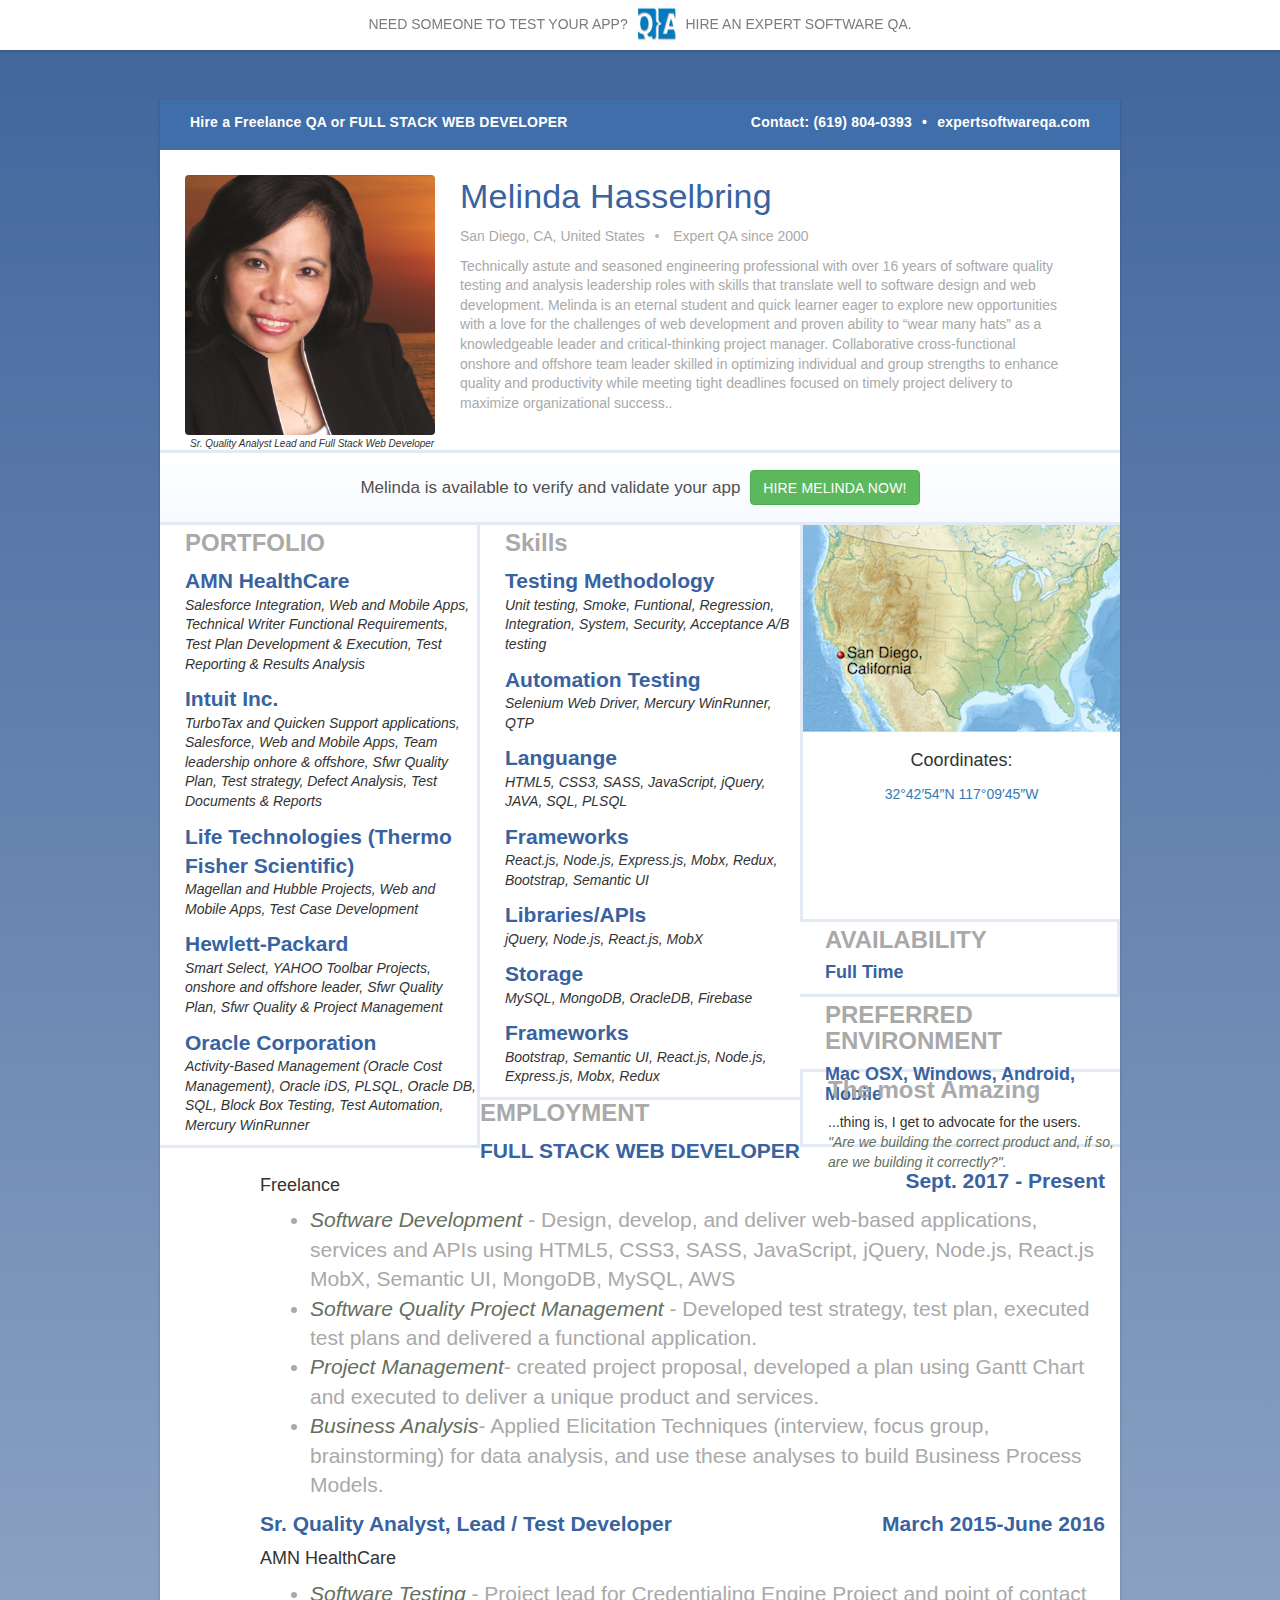
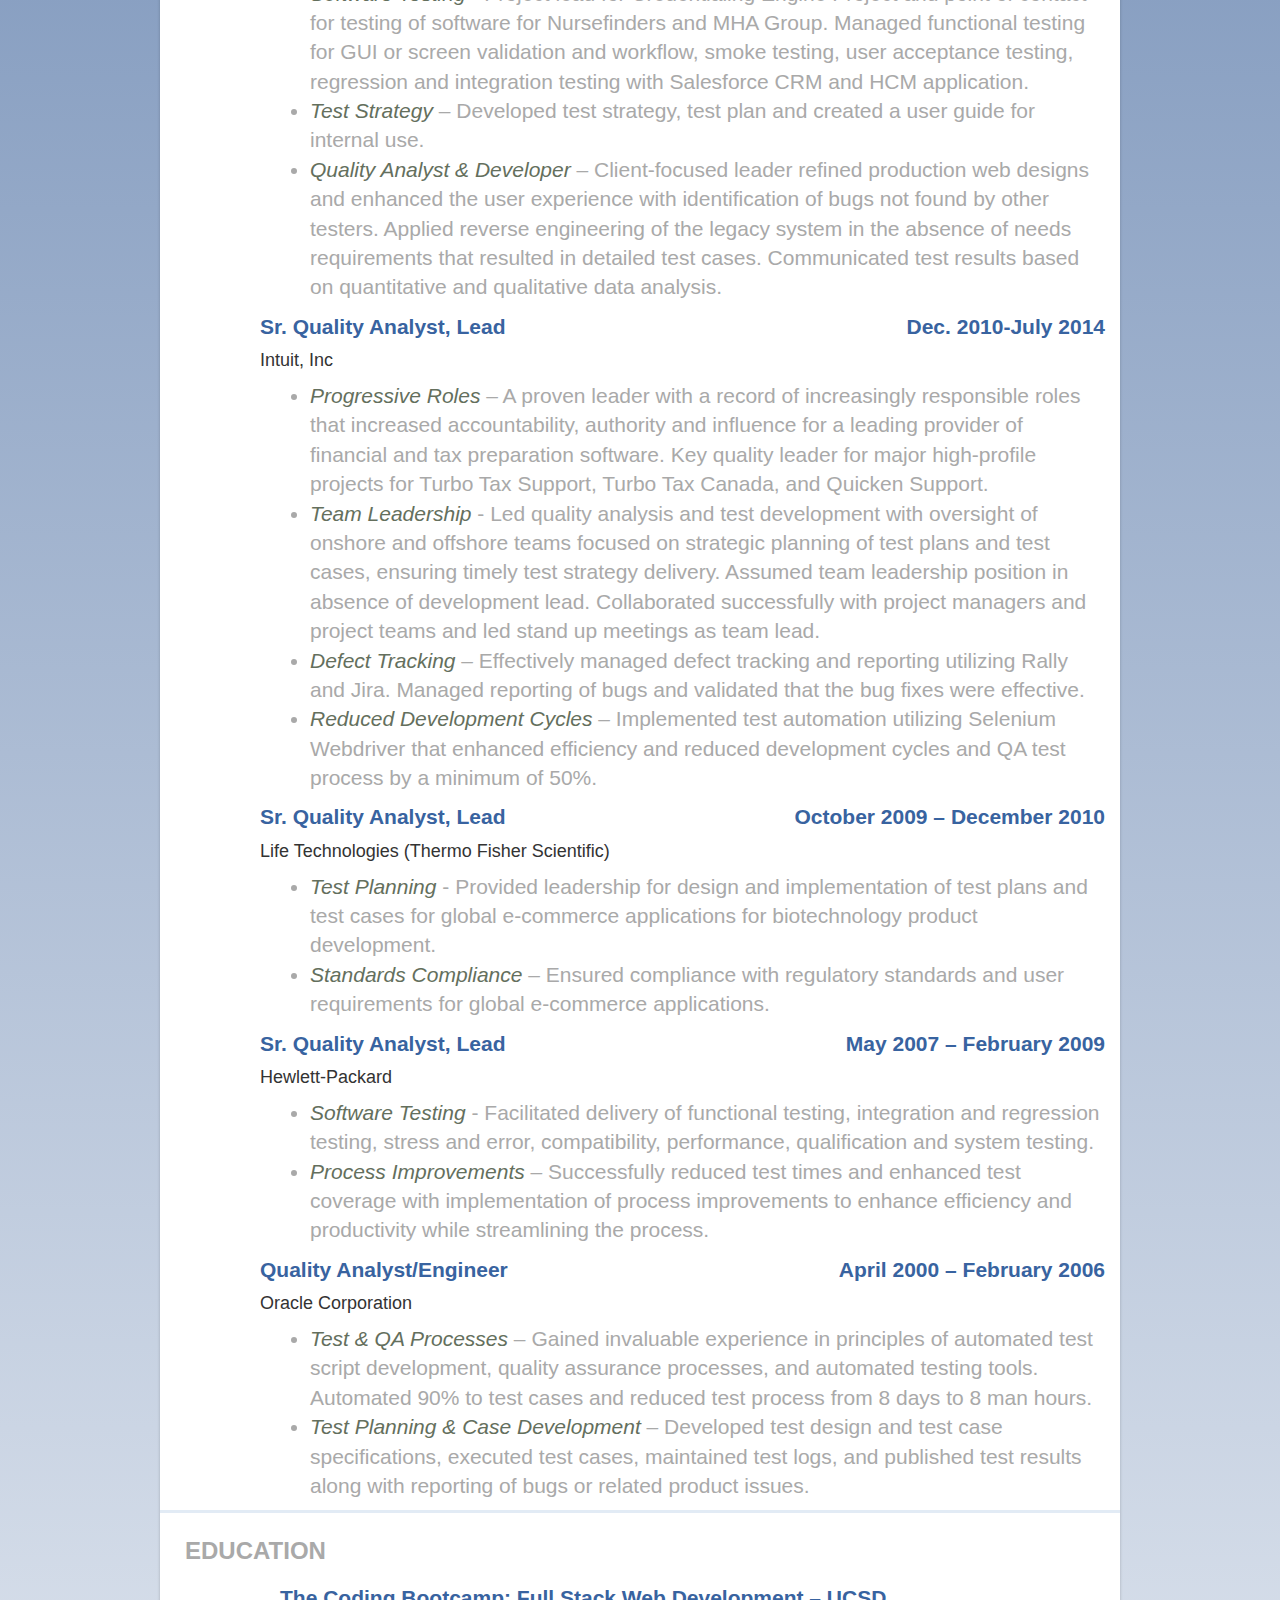
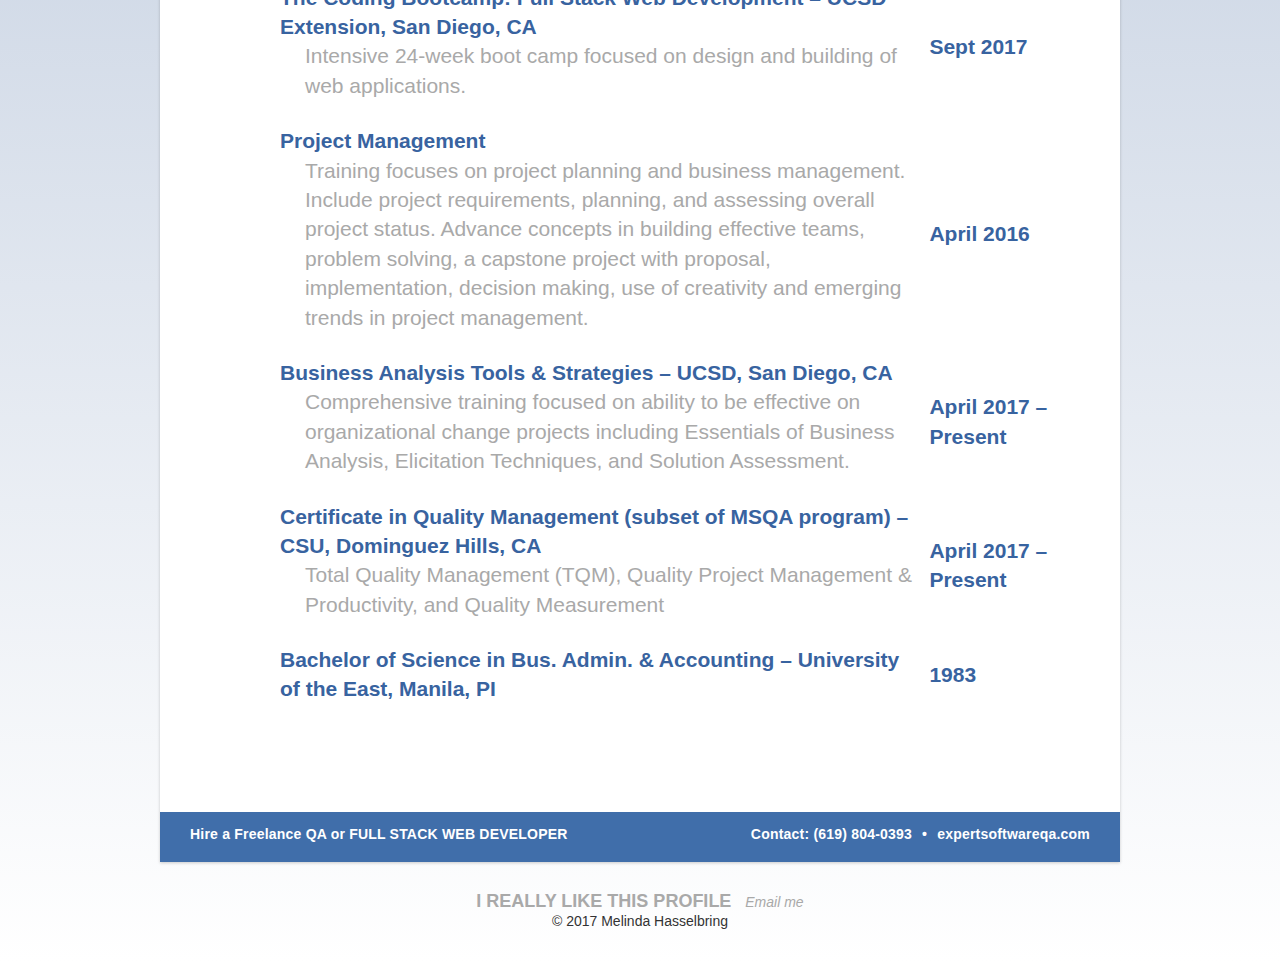
==== commit d9e4fb1d: "added employment year" ====
--- a/index.html
+++ b/index.html
@@ -142,7 +142,7 @@
                         </ul>
                     </ul>
                     <ul>
-                        <li class="no_decor">Sr. Quality Analyst/Lead Test Developer<span>March 2015-June 2016</span></li>
+                        <li class="no_decor">Sr. Quality Analyst, Lead / Test Developer<span>March 2015-June 2016</span></li>
                         <ul>
                             <li>
                                <Table>
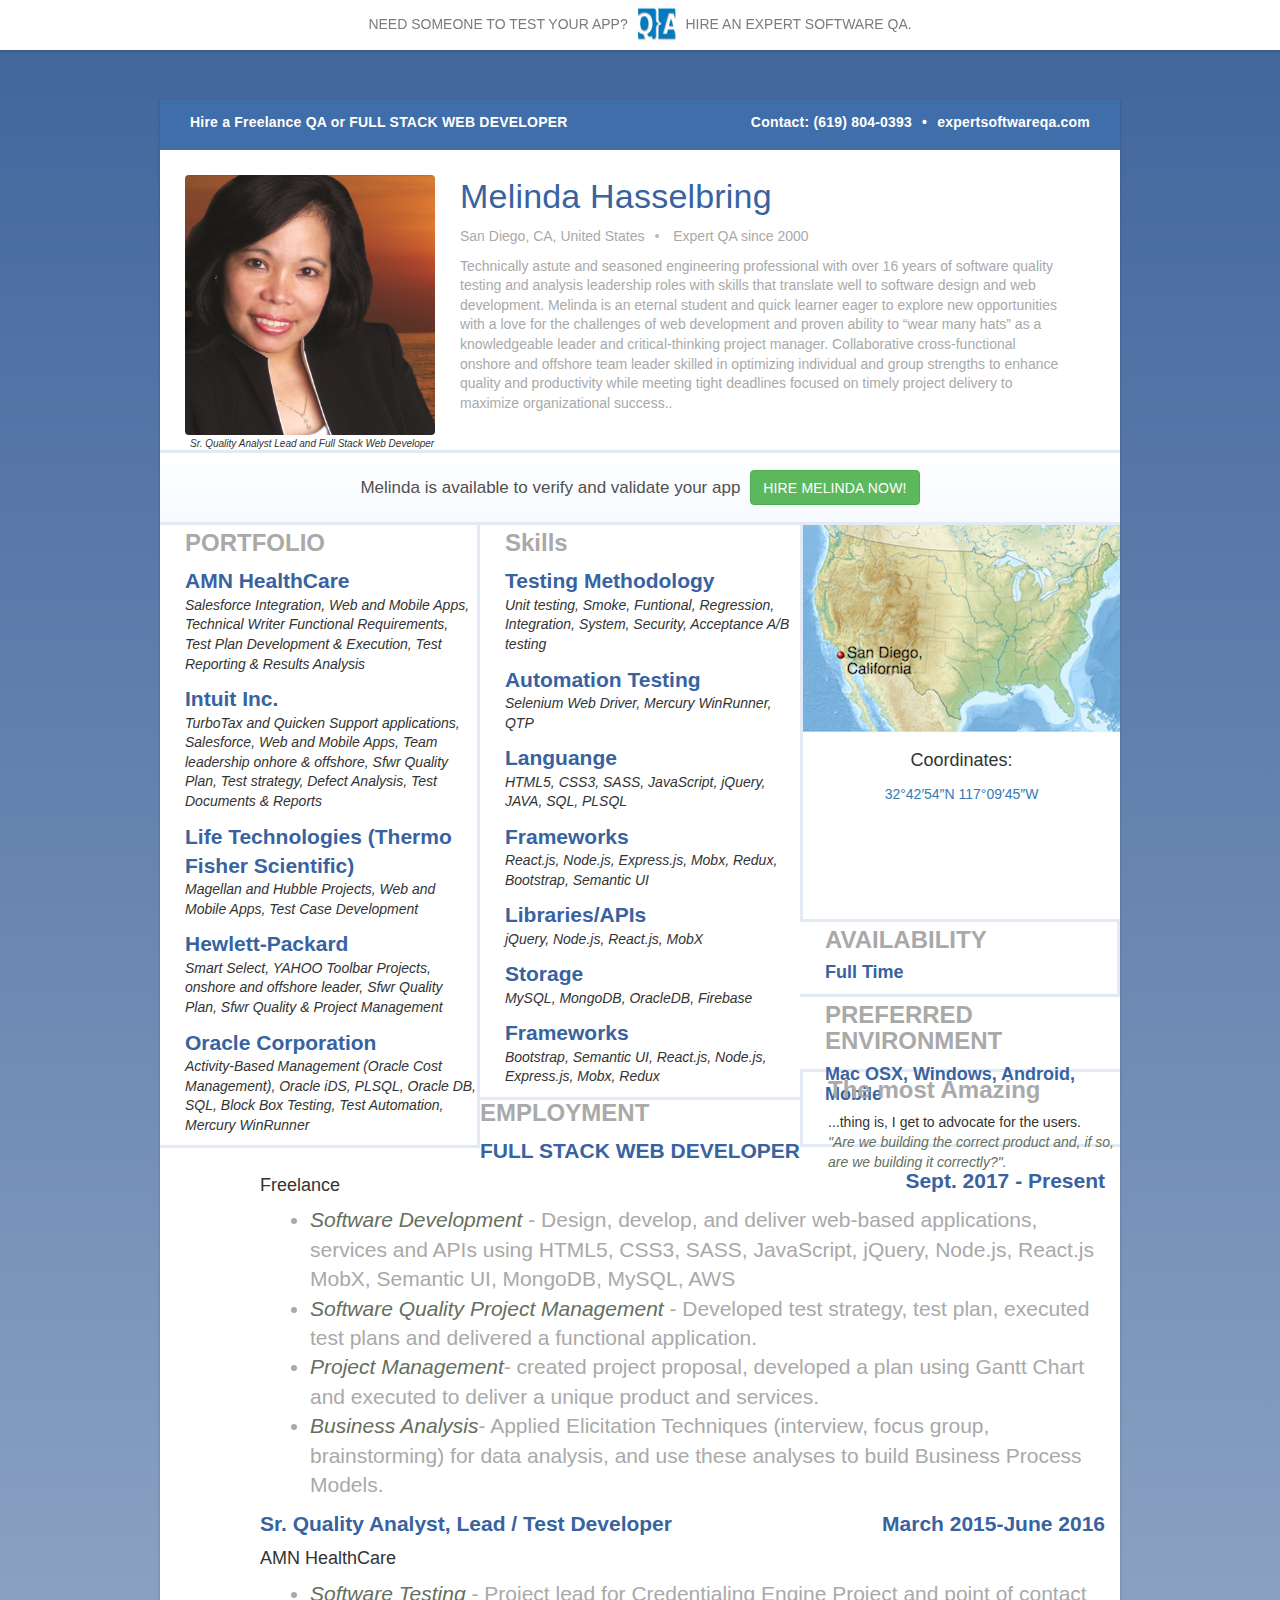
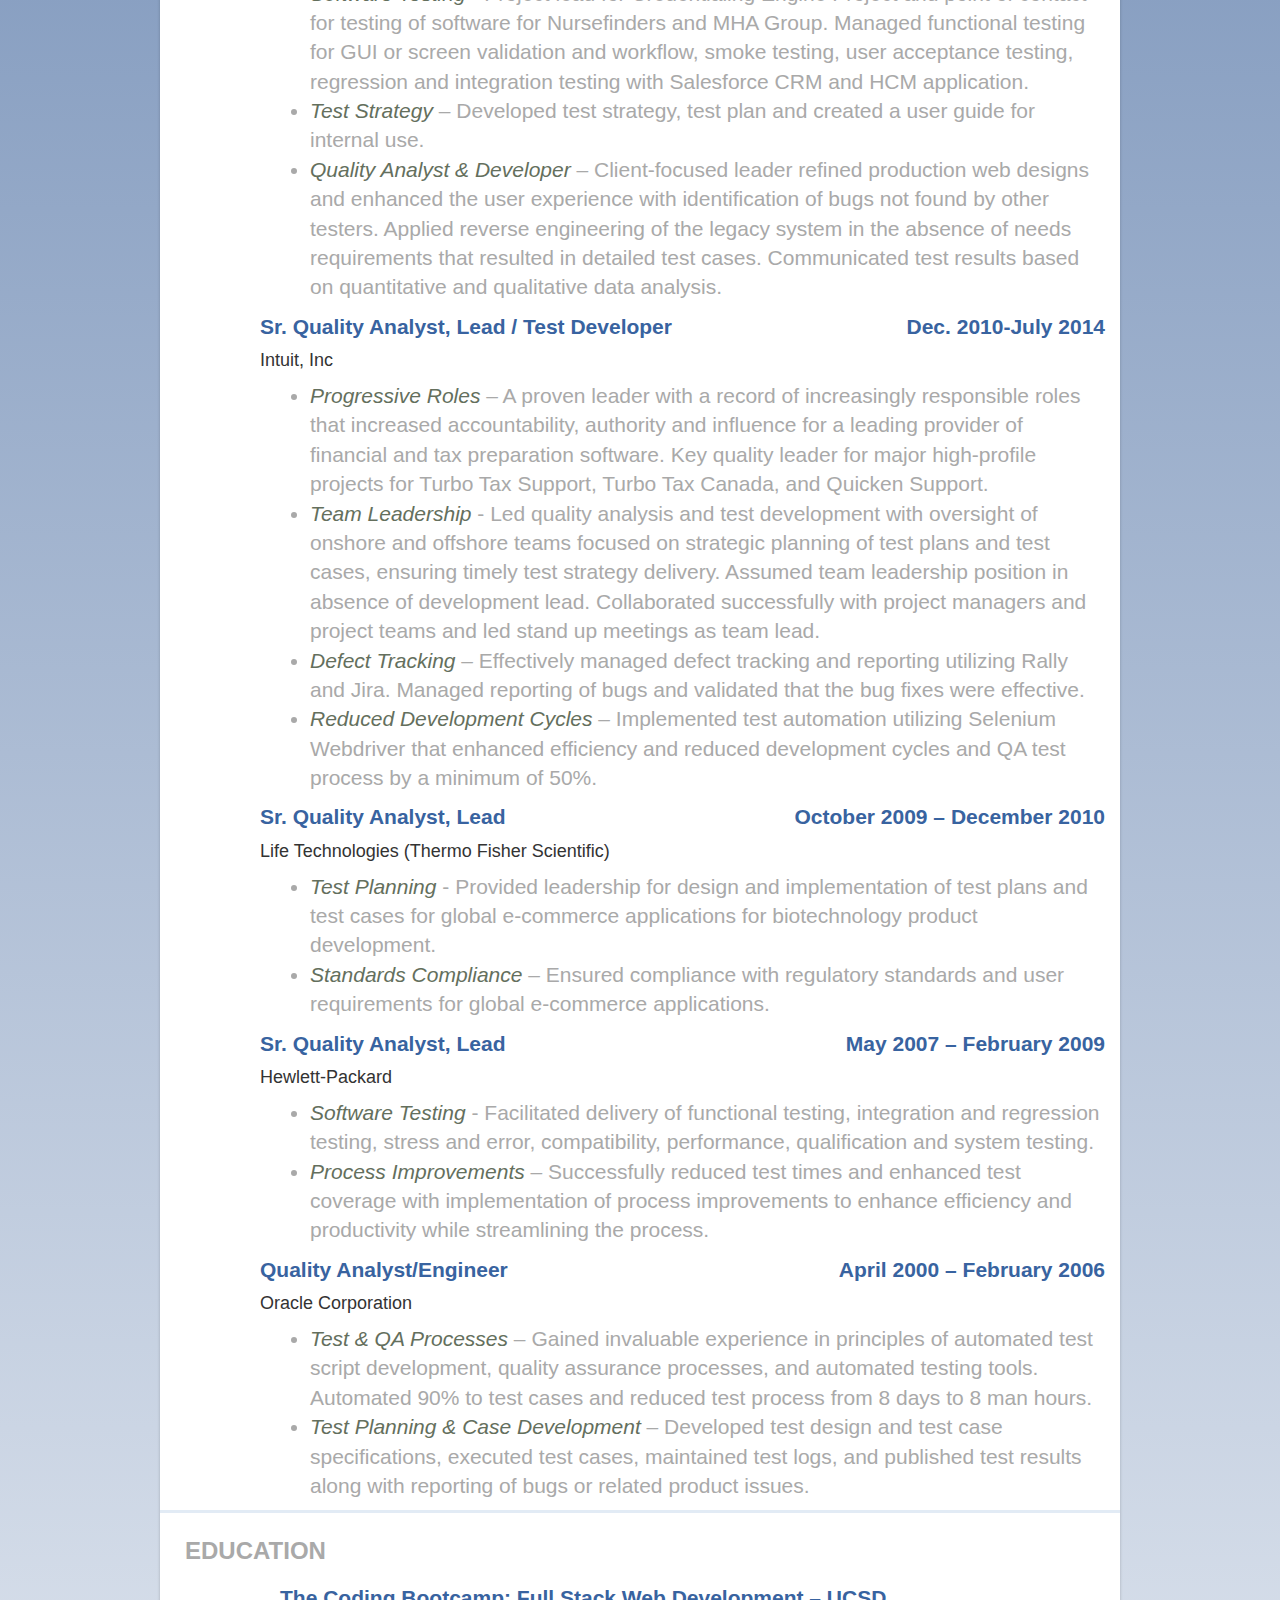
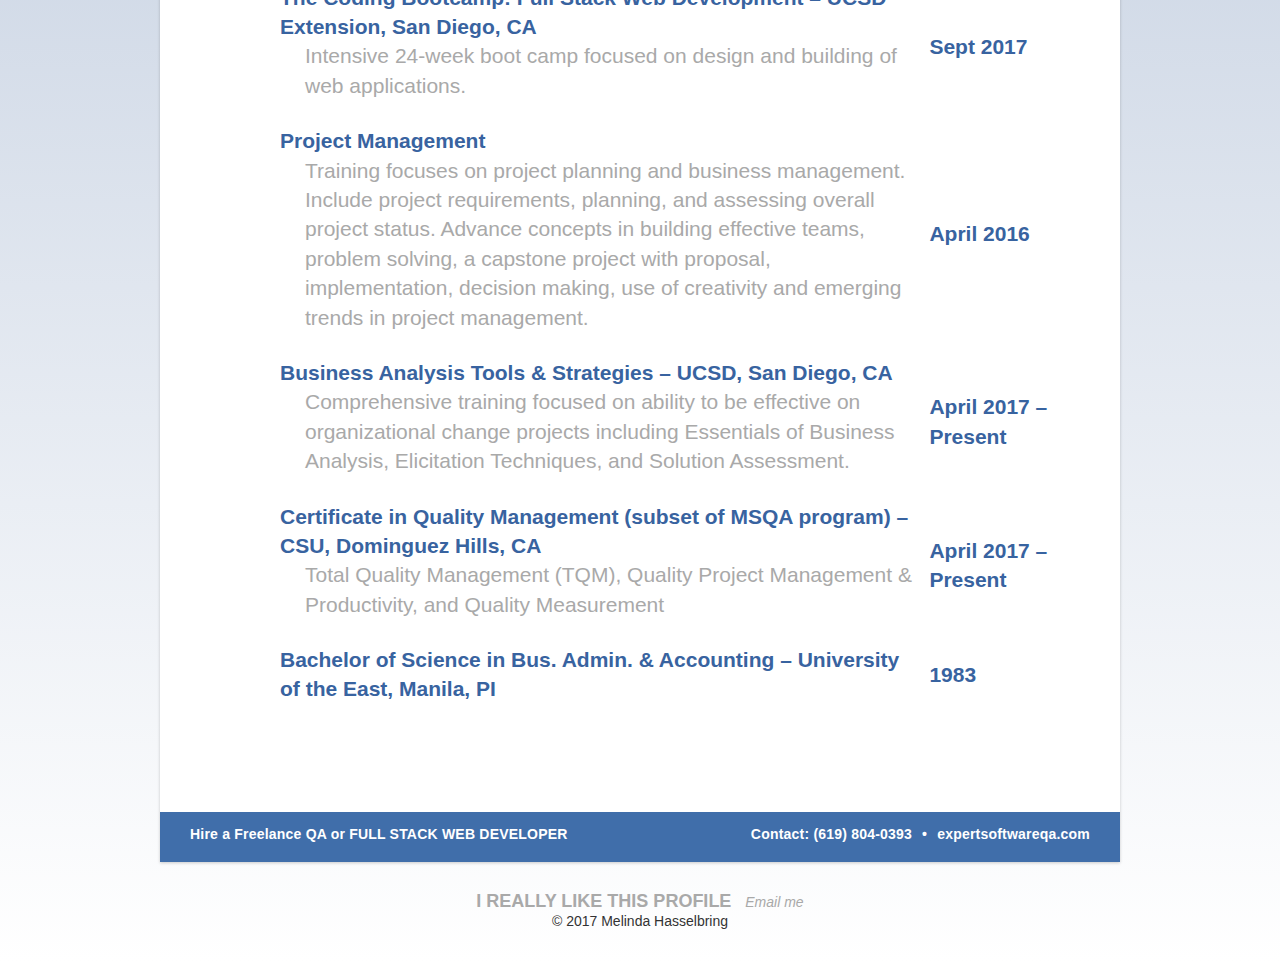
==== commit 4782e964: "added employment year" ====
--- a/index.html
+++ b/index.html
@@ -155,7 +155,7 @@
                         </ul>
                     </ul>
                     <ul>
-                        <li class="no_decor">Sr. Quality Analyst, Lead <span>Dec. 2010-July 2014</span></li>
+                        <li class="no_decor">Sr. Quality Analyst, Lead  / Test Developer<span>Dec. 2010-July 2014</span></li>
                         <ul>
                             <li>
                                 <h4>Intuit, Inc</h4>
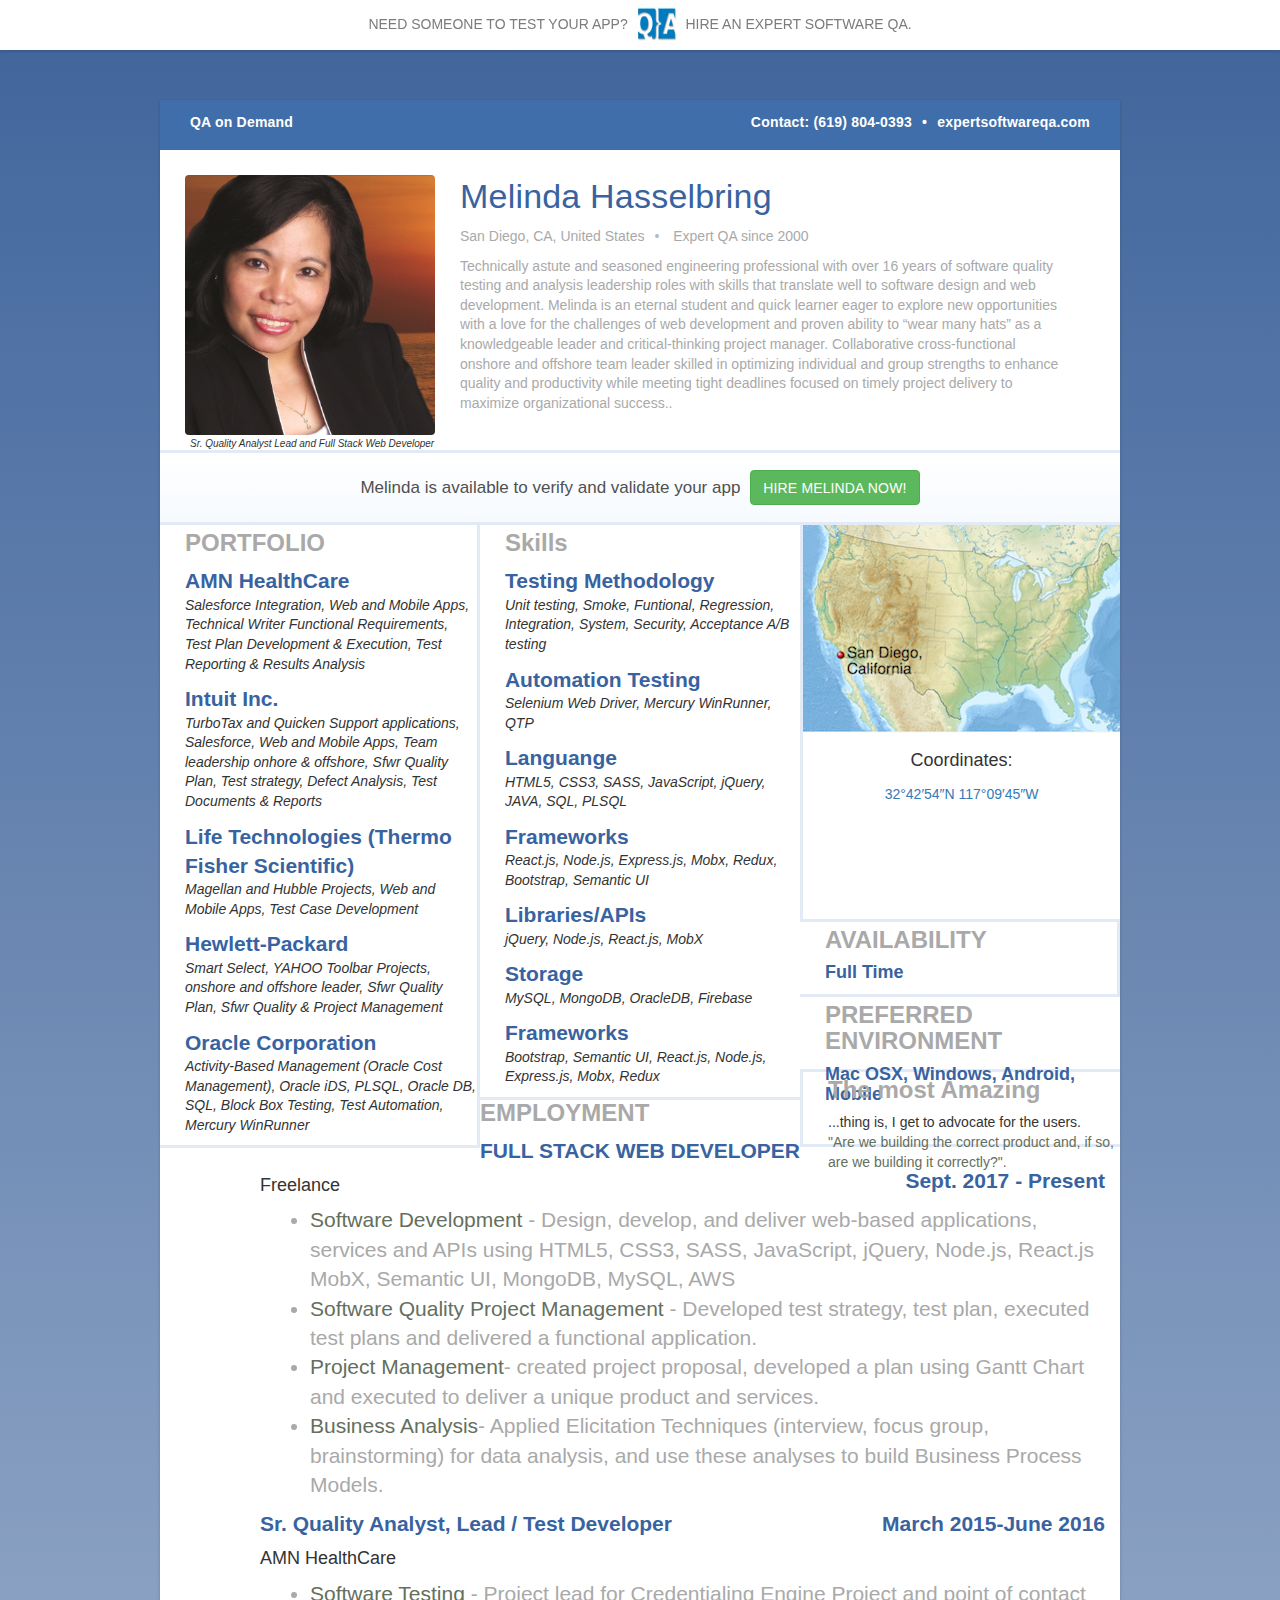
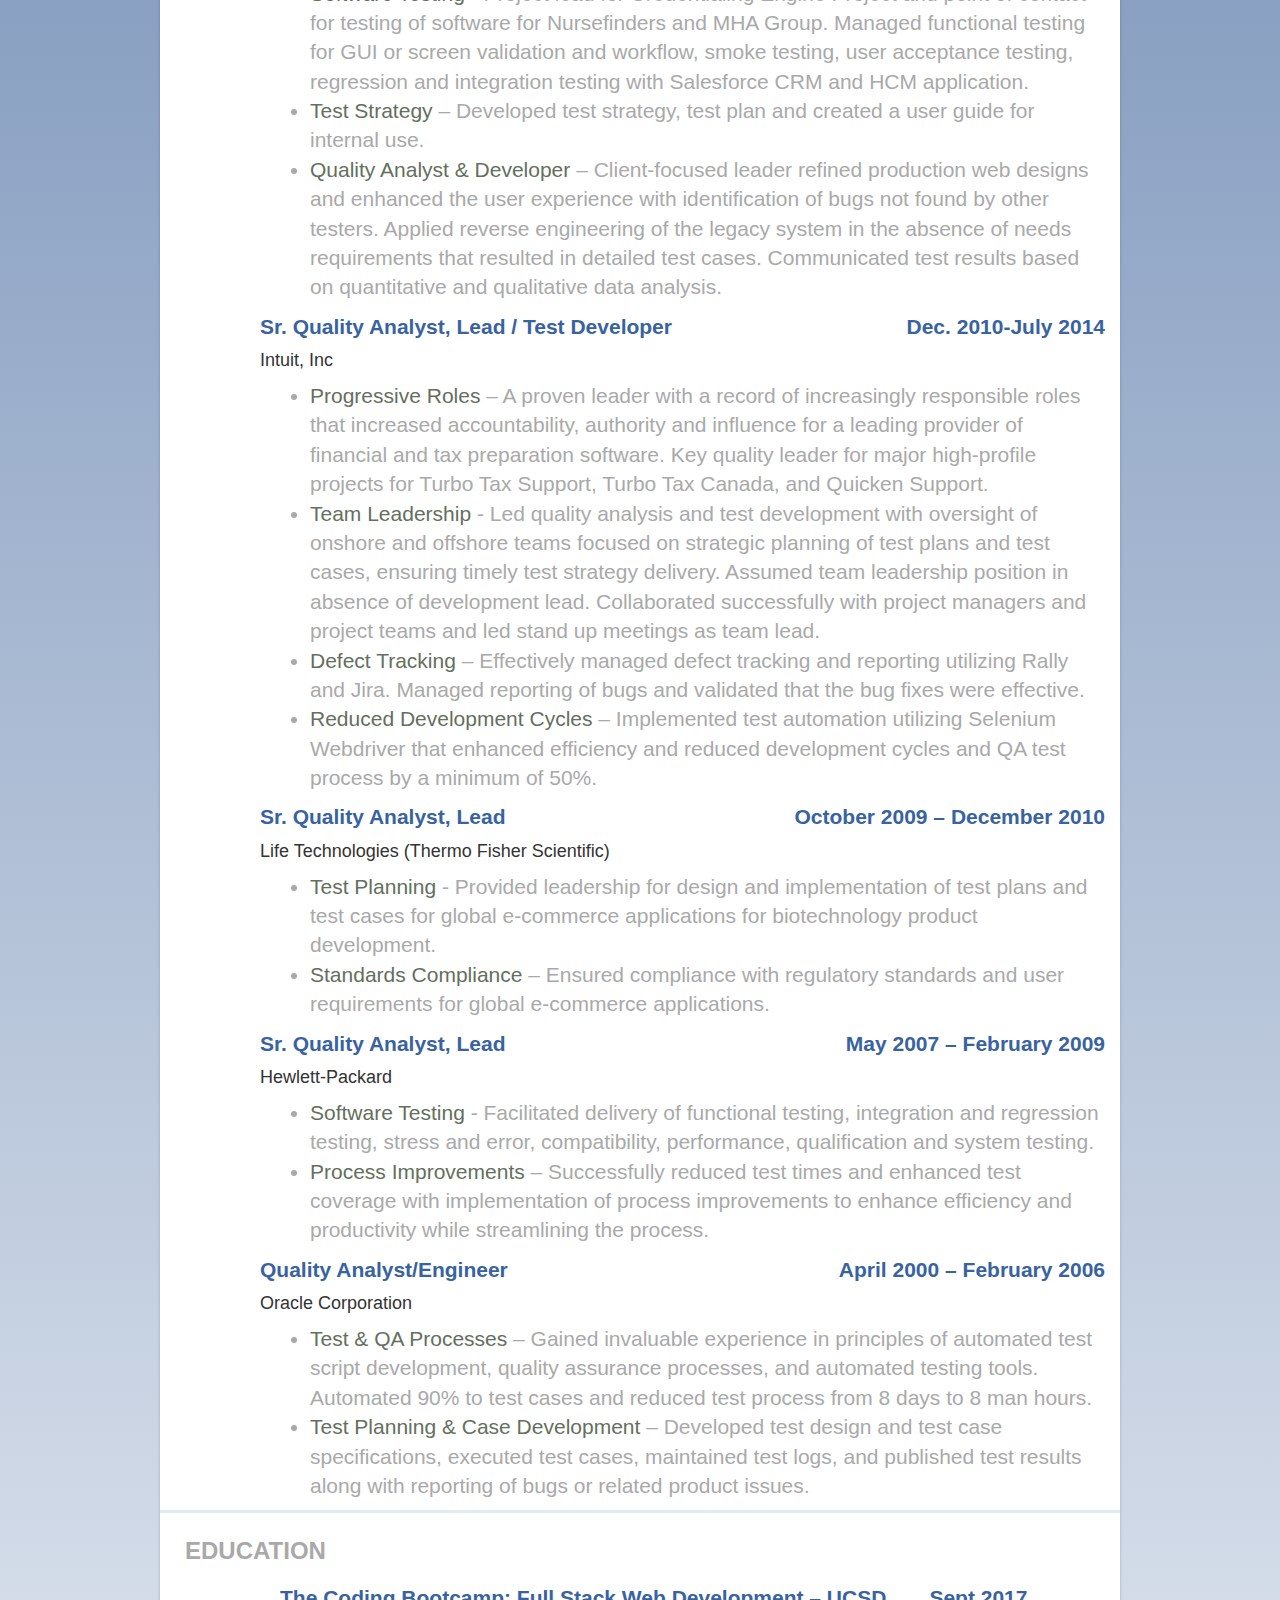
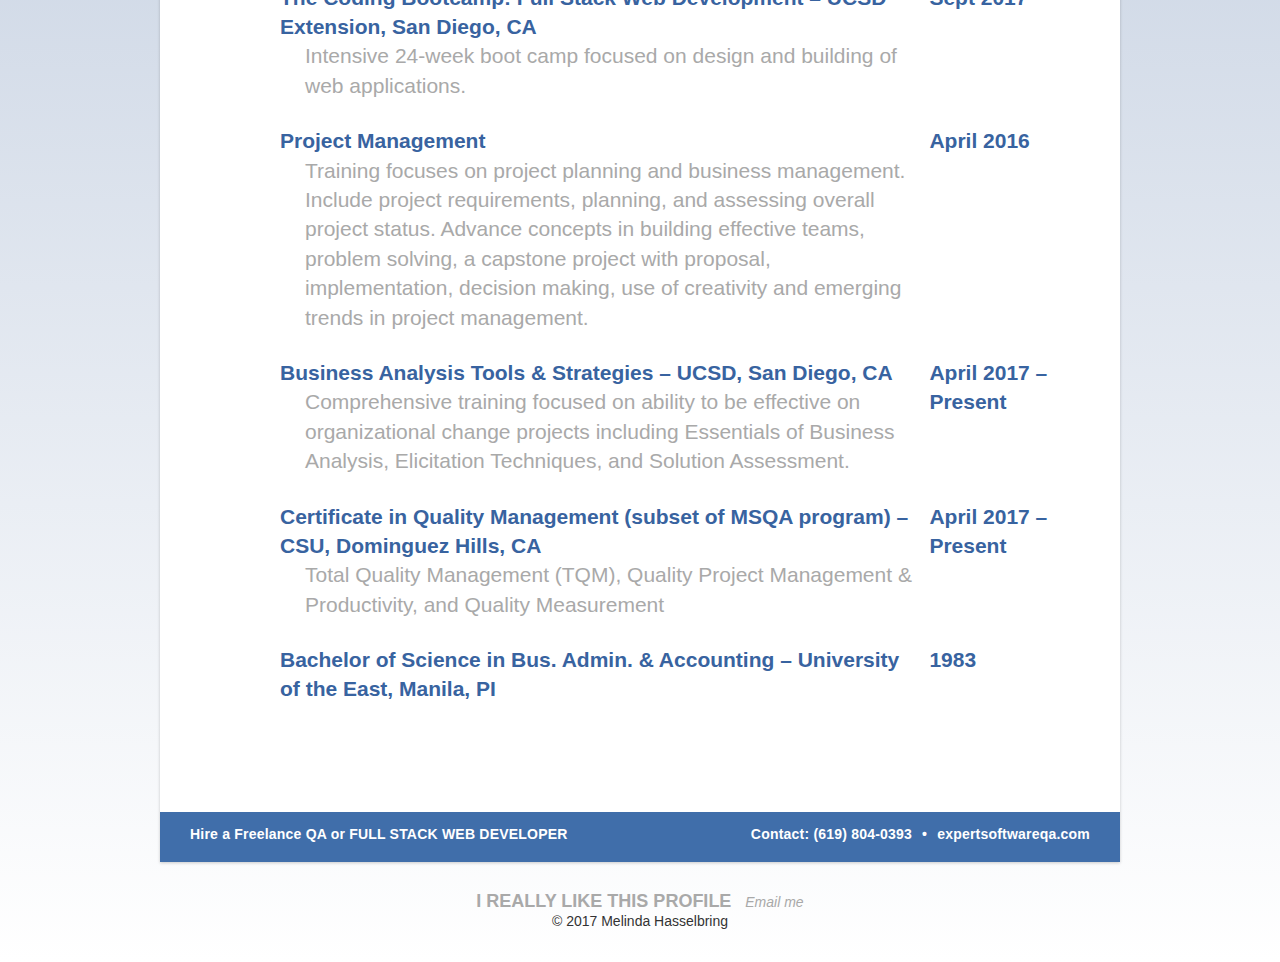
==== commit d0461ab4: "added pages" ====
--- a/index.html
+++ b/index.html
@@ -9,7 +9,7 @@
     <link rel="stylesheet" href="https://maxcdn.bootstrapcdn.com/bootstrap/3.3.7/css/bootstrap.min.css">
     <link rel="stylesheet" href="https://maxcdn.bootstrapcdn.com/bootstrap/4.0.0-beta.2/css/bootstrap.min.css" integrity="sha384-PsH8R72JQ3SOdhVi3uxftmaW6Vc51MKb0q5P2rRUpPvrszuE4W1povHYgTpBfshb" crossorigin="anonymous">
     <link href="https://fonts.googleapis.com/css?family=Droid+Serif|Open+Sans" rel="stylesheet">
-    <link rel="stylesheet" type="text/css" href="css/style.css">
+    <link rel="stylesheet" type="text/css" href="assets/css/style.css">
 </head>
 
 <body>
@@ -22,7 +22,7 @@
 
         <main class="main">
             <nav id="content_nav">
-                <a class="title"  href="mailto:melinda.hasselbring@gmail.com">Hire a Freelance QA or FULL STACK WEB DEVELOPER</a>
+                <a class="title"  href="mailto:melinda.hasselbring@gmail.com">QA on Demand</a>
                 <a id="home" href="https://www.expertsoftwareqa.com">expertsoftwareqa.com</a>
                 <div id="content_header-line"></div>
                 <p class="contact">Contact: (619) 804-0393</p>
--- a/assets/css/style.css
+++ b/assets/css/style.css
@@ -0,0 +1,394 @@
+/*
+font-family: 'Nunito', sans-serif;
+font-family: 'Patua One', cursive;
+colors:
+blue: #3863a0;
+white: #fff;
+gray: #a9a9a9;
+blue-silver: #E2EBF5;
+*/
+* {
+    padding: 0;
+    margin: 0;
+    box-sizing: border-box;
+}
+body {
+    background: url("../assets/images/Free-Calm-Picture.jpg");
+    font-family: Arial, "Helvetica Neue", Helvetica, sans-serif;
+    line-height: 1.4;
+    background: -webkit-linear-gradient(top,#40659C 0,#fff 100%);
+    background: linear-gradient(to bottom,#40659C 0,#fff 100%);
+    background-repeat: no-repeat;
+    font-family: "Proxima Nova",Arial,sans-serif;
+    font-weight: 400;
+}
+header {
+    background: #fff;
+    box-shadow: 0 1px 3px rgba(0,0,0,.2);
+    height: 50px;
+    top: 0;
+    width: 100%;
+    z-index: 1;
+    text-align: center;
+    text-decoration: none;
+    color: #7c7c7c;
+    margin-bottom: 50px;
+    position:fixed;
+}
+a.hire {
+    z-index: 1;
+    text-align: center;
+    text-decoration: none;
+    color: #7c7c7c;
+}
+a.contact:hover {
+    text-decoration: none;
+}
+.main{
+    height: auto;
+    width: 960px;
+    margin: 0 auto;
+    background-color: #fff;
+    box-shadow: 0 1px 3px rgba(0,0,0,.2); 
+}
+#content_nav {
+    background-color: #406eaa;
+    color: #fff;
+    line-height: 4px;
+    margin-top: 100px;
+    padding: 20px 30px;
+
+    position: relative;
+    height: 50px;
+}
+.main .title{
+    float: left;
+    font-weight: 600;
+    letter-spacing: .015em;
+}
+.title{
+    float: left;
+    font-weight: 600;
+    letter-spacing: .015em;
+    text-decoration: none;
+    color: #fff;
+}
+.title:hover, #home {
+    text-decoration: none;
+    color: greenyellow;
+    
+}
+
+.main #home, .contact {
+    color: #fff;
+    float: right;
+    text-decoration: none;
+    font-weight: 600;
+    letter-spacing: .015em;
+}
+
+.contact, #phone  {
+    margin-right: 10px;
+}
+.contact:after {
+    color: #fff;
+    content: "\2022";
+    margin-left: 10px;
+}
+#logo {
+    height: 50px;
+    width: 50px;
+    border-radius: 4px;
+    padding-top: 0;  
+}
+.topLeft {
+    float: left;
+    height: 300px;
+    width:  300px;
+}
+#qa_photo {
+    border-radius: 4px;
+    display: block;
+    margin: 25px;
+    margin-bottom: 0;
+    max-width: 100%;
+    height: 260px;
+    width:  250px;
+    float: left;
+}
+figcaption {
+    font-size: 10px;
+    font-style: italic;
+    text-align: left;
+    padding-top: 2px;
+    padding-left: 30px;
+    float: left;
+    margin-bottom: 50px; 
+}
+.topRight {
+    float: left;
+    height: 200px;
+    width:  600px;
+    margin-top: 0;
+}
+#top_name{
+    color: #3863a0;
+    font-family: "Helvetica Neue",Helvetica,Arial,sans-serif;
+    font-size: 34px;
+    font-weight: 400;
+    letter-spacing: .2px;
+    line-height: 42px; 
+    margin-top: 25px;
+}
+#top_loc {
+    color: #a9a9a9;
+    display: inline-block;
+    font-size: 14px;
+     margin: 0 10px 0 0;
+}
+#top_loc:after {
+    color: #b3bacd;
+    content: "\2022";
+    margin-left: 10px;
+}
+#top_exp {
+    color: #a9a9a9;
+    display: inline-block;
+    font-size: 14px;
+     margin: 0 10px 0 0;
+}
+#top_summary {
+    color: #a9a9a9;
+    font-size: 14px;
+    margin-top: 10px;
+    min-height: 100px;
+    overflow: hidden;
+}
+.hire_block {
+    height: 50px;
+    border-width: 100%;
+    align-items: center;
+    display: flex;
+    flex-wrap: nowrap;
+    justify-content: center;
+    margin-top: 15px;
+    border-top: solid 3px #E2EBF5;
+    background: -webkit-linear-gradient(#fff,#f6faff);
+    background: linear-gradient(#fff,#f6faff);
+    min-height: 72px;
+    padding: 10px 30px;
+    width: 100%;
+    
+}  
+#hire_pitch {
+    text-align: center;
+    color: #505050;
+    font-size: 17px;
+    margin: 0;
+}
+button {
+    font-family: "Helvetica Neue",Helvetica,Arial,sans-serif;
+    letter-spacing: .01em;
+    font-size: 17px;
+    text-align: center;
+    height: 35px;
+    margin-left: 10px;
+}
+
+.porfolio, .skills, .map{
+    width: 33.33%;
+    border: solid 3px #E2EBF5;
+    min-height: 400px;
+}
+.porfolio {
+    border-left: 0;
+}
+.map {
+    border-right: 0;
+}
+.porfolio, .skills, .avail, .env, .comments {
+    float: left;
+    margin-left: 15;
+}
+
+.skills, .env {
+    border-left: 1.5px;
+    border-right: 1.5px;
+}
+.porfolio h4, .skills h4,  {
+    margin-top: 5px 0 0 15px;
+    margin-left: 25px;
+    color: #3863a0;
+}
+.porfolio h3, .skills h3, .avail h3, .env h3, .comments h3 {
+    margin-top: 5px;
+    text-align: left;
+    color:  #a9a9a9;
+    margin-left: 25px; 
+    font-weight: 600;
+}
+.porfolio h4, .skills h4 {
+    margin-left: 25px;
+    color:   #3863a0;
+}
+.porfolio p, .skills p {
+    font-style: italic;
+    margin-left: 25px;   
+}
+.map h4, .map a {
+    margin-top: 1em;
+    align-items: center;
+    display: flex;
+    flex-wrap: nowrap;
+    justify-content: center;
+    font-weight: 400;
+}
+.map, .comments {
+    float: right;
+    height: 300px;
+    width: 33.33%;
+}
+.avail h4, .env h4, .comments h4 {
+    margin-left: 25px;
+    color:   #3863a0;
+    font-weight: 600;
+}
+.avail, .env, .comments {
+    width: 33.33%;
+    border: solid 3px #E2EBF5;
+    height: 75px;
+    border-top: 0;
+}
+.avail {
+    border-left: 0;
+}
+.comments {
+    border-right: 0;
+}
+
+.env {
+    border-left: 1.5px;
+    border-right: 1.5px;
+}
+.comments p {
+    padding-left:  25px;
+    font-family: "Proxima Nova",Arial,sans-serif;
+}
+.map h4, .map a{
+    align-items: center;
+}
+ul li {
+    list-style-type: none;
+    margin-left: 25px; 
+}
+.porfolio ul li, .experience li.no_decor {
+    font-size: 1.5em;
+    color: #3863a0;
+    font-weight: 600;
+}
+li.no_decor{
+    font-size: 1.5em;
+    color: #3863a0;
+    font-weight: 600;
+}
+#detail_emp h3 {
+    margin-top: 5px;
+    text-align: left;
+    color:  #a9a9a9;
+    margin-left: 25px; 
+    font-weight: 600;
+}
+#detail_emp li.no_decor, #detail_emp ul li:first-child {
+    list-style-type: none;
+    margin-left: 100px;
+}
+#detail_emp ul li:nth-child(n+2) {
+    margin-left: 150px;
+    font-size: 1.5em;
+    list-style-type:disc;
+    color: #a9a9a9;
+}
+#detail_emp ul li:nth-child(n+1) {
+    margin-right: 15px;
+}
+
+footer {
+    height: 100px;
+    padding-top: 30px;
+   text-align: center
+
+}
+
+footer h4 {
+    margin: 0 10px 0 0;
+    font-weight: 600;
+    text-transform: uppercase;
+    color: #a9a9a9;
+    display: inline-block;
+}
+#email_callToAction {
+    font-style: italic;
+    display: inline-block;
+    color: #a9a9a9;
+    text-decoration: none;
+}
+
+
+ .edu {
+    border-top: solid 3px #E2EBF5;
+}
+.edu h3 {
+    padding-top: 5px;
+    text-align: left;
+    color:  #a9a9a9;
+    margin-left: 25px; 
+    font-weight: 600;
+}
+.edu ul {
+    list-style-type: none;
+    margin-left: 75px;
+} 
+.edu ul, .edu span {
+    display: inline-block;  
+    
+}
+.edu ul li span  {
+    float: right
+}
+
+
+table {
+    font-family: arial, sans-serif;
+    border-collapse: collapse;
+    width: 100%;
+    
+}
+
+td {
+    text-align: left;
+    padding: 8px;
+    padding-left: 120px;
+        
+    font-size: 1.5em;
+    color: #3863a0;
+    font-weight: 600;
+    max-width: 850px;
+}
+
+td p {
+    font-size: 1em;
+    font-weight: 400;
+    color: #a9a9a9;
+    padding-left: 25px;
+}
+.year {
+    padding-left: 0;
+}
+
+i {
+/*    color: darkgray;*/
+    color: #646f5d;
+}
+#detail_emp ul li span {
+    float: right;
+}